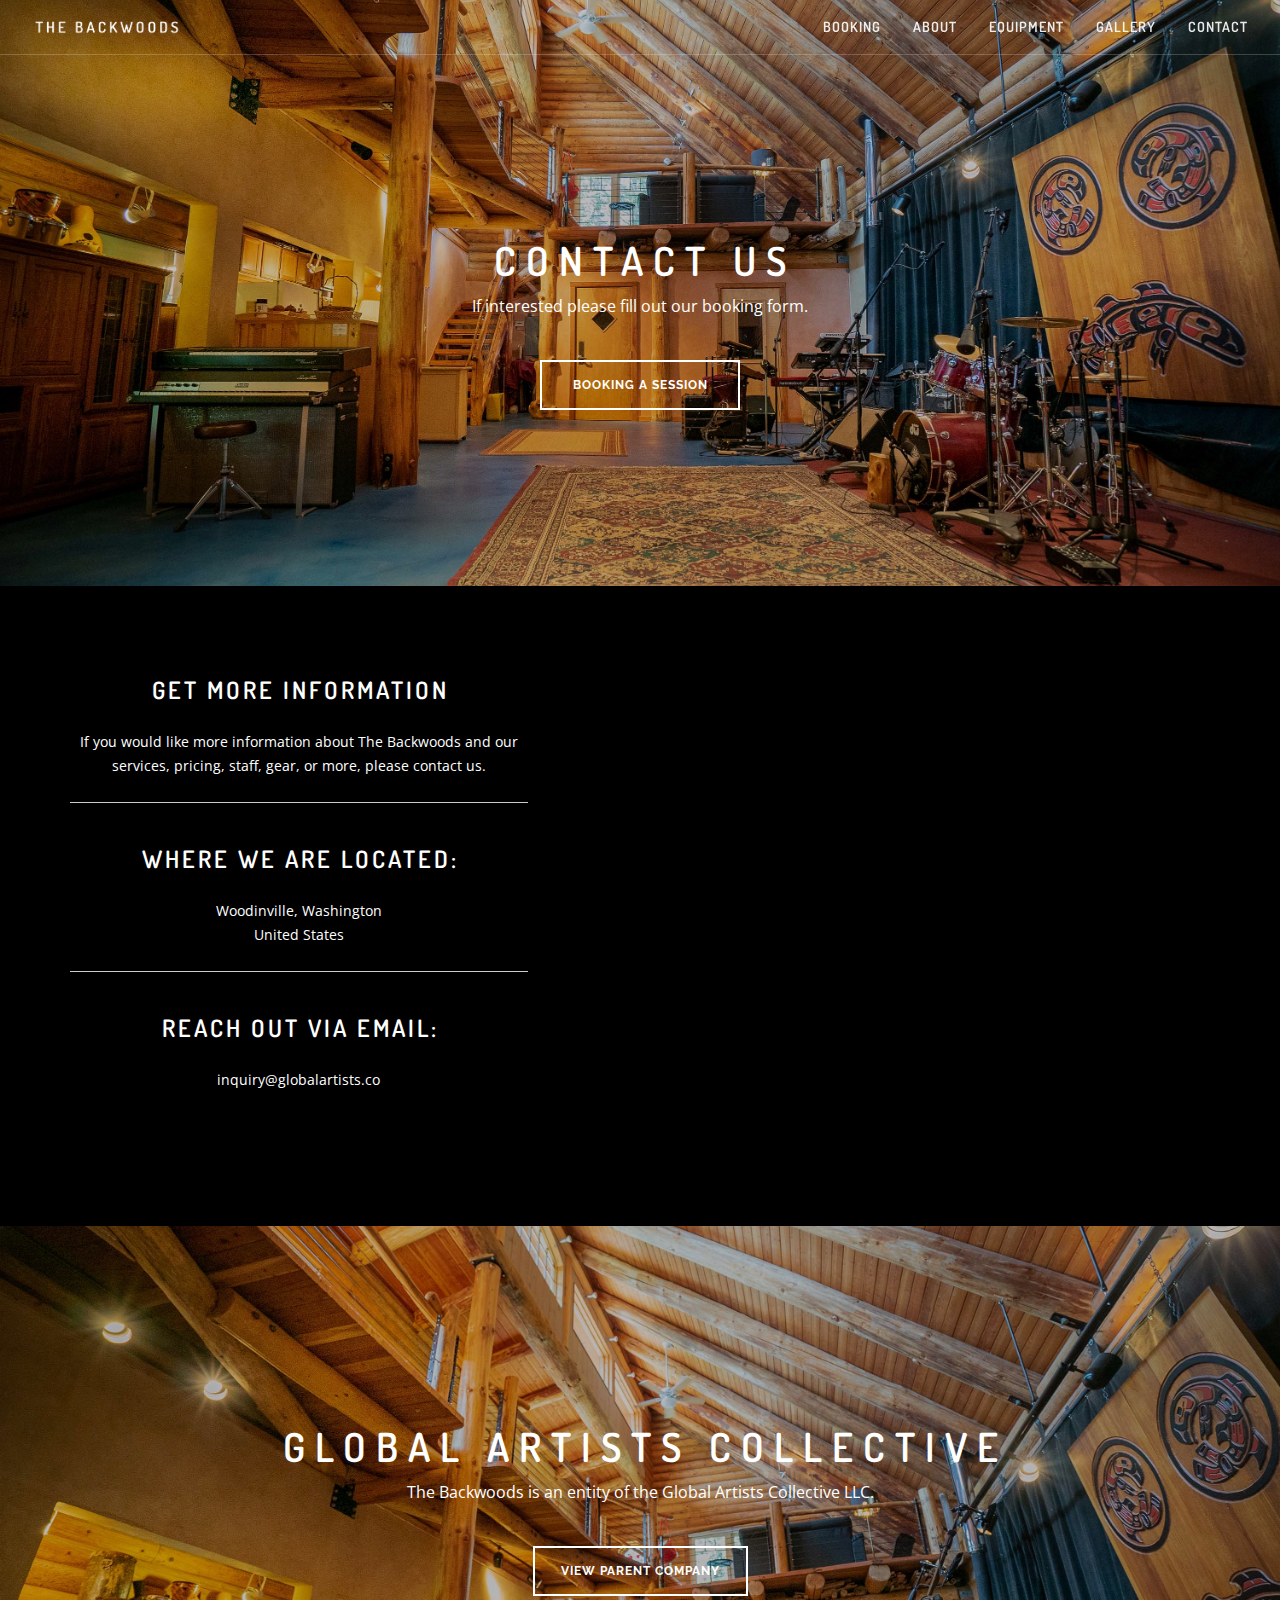
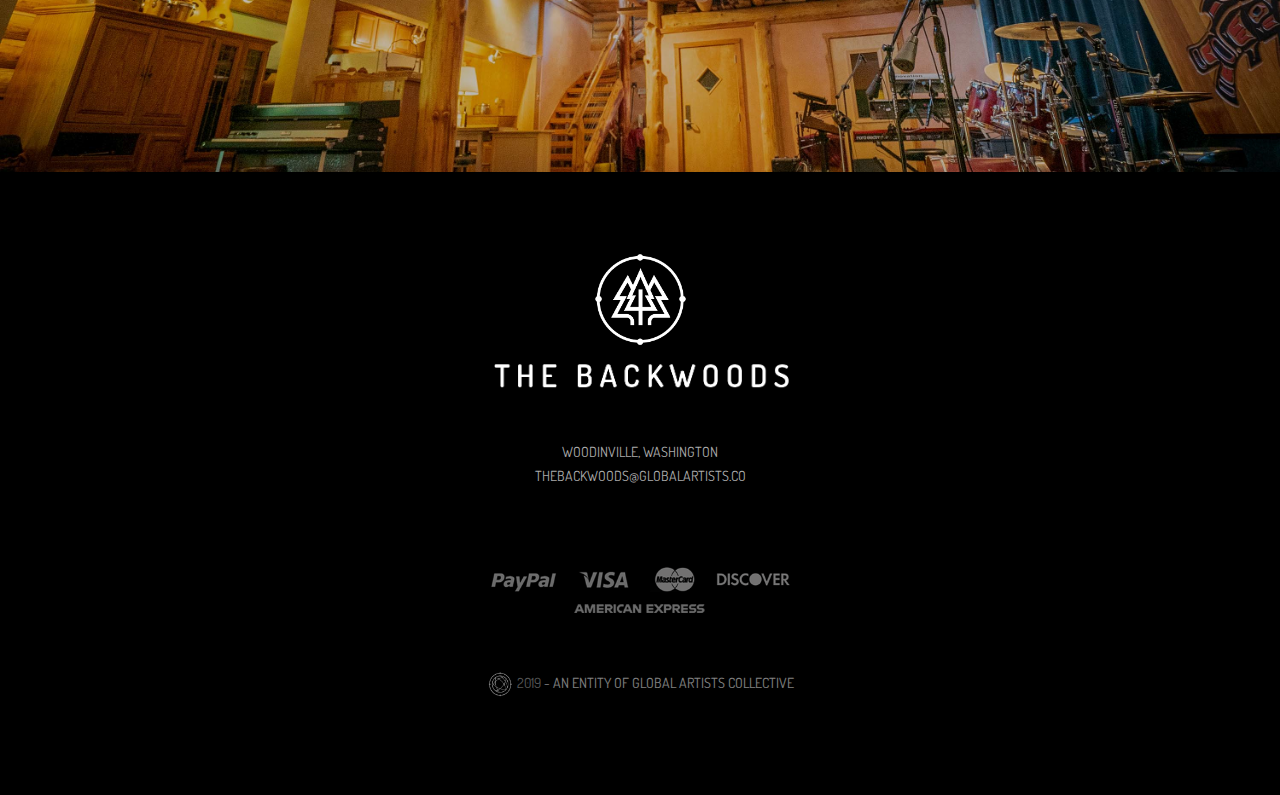
==== contact.html @ 1a6b92d7 "Add files via upload" ====
<!doctype html>
<html lang="en">
    <head>
        <meta charset="utf-8">
        <title>The Backwoods - Contact</title>
        <meta name="viewport" content="width=device-width, initial-scale=1.0">
        <link href="css/font-awesome.min.css" rel="stylesheet" type="text/css" media="all">
        <link href="css/themify-icons.css" rel="stylesheet" type="text/css" media="all" />
        <link href="css/bootstrap.css" rel="stylesheet" type="text/css" media="all" />
        <link href="css/flexslider.css" rel="stylesheet" type="text/css" media="all" />
        <link href="css/theme-nearblack.css" rel="stylesheet" type="text/css" media="all" />
        <link href="css/custom.css" rel="stylesheet" type="text/css" media="all" />
        <link href='https://fonts.googleapis.com/css?family=Lato:300,400%7CRaleway:100,400,300,500,600,700%7COpen+Sans:400,500,600' rel='stylesheet' type='text/css'>
        <link href="https://fonts.googleapis.com/css?family=Dosis:100,300,400,600,700" rel="stylesheet" type="text/css">
        <link href="css/font-dosis.css" rel="stylesheet" type="text/css">
        <link rel="apple-touch-icon" sizes="57x57" href="/apple-icon-57x57.png">
<link rel="apple-touch-icon" sizes="60x60" href="/apple-icon-60x60.png">
<link rel="apple-touch-icon" sizes="72x72" href="/apple-icon-72x72.png">
<link rel="apple-touch-icon" sizes="76x76" href="/apple-icon-76x76.png">
<link rel="apple-touch-icon" sizes="114x114" href="/apple-icon-114x114.png">
<link rel="apple-touch-icon" sizes="120x120" href="/apple-icon-120x120.png">
<link rel="apple-touch-icon" sizes="144x144" href="/apple-icon-144x144.png">
<link rel="apple-touch-icon" sizes="152x152" href="/apple-icon-152x152.png">
<link rel="apple-touch-icon" sizes="180x180" href="/apple-icon-180x180.png">
<link rel="icon" type="image/png" sizes="192x192"  href="/android-icon-192x192.png">
<link rel="icon" type="image/png" sizes="32x32" href="/favicon-32x32.png">
<link rel="icon" type="image/png" sizes="96x96" href="/favicon-96x96.png">
<link rel="icon" type="image/png" sizes="16x16" href="/favicon-16x16.png">
<link rel="manifest" href="/manifest.json">
<meta name="msapplication-TileColor" content="#ffffff">
<meta name="msapplication-TileImage" content="/ms-icon-144x144.png">
<meta name="theme-color" content="#ffffff">



    </head>

    <body>
				
		<div class="nav-container">
		    
		    
		
		    
		     <nav class="bg-dark absolute transparent">
		        <div class="nav-bar">
		            <div class="module left">
		                <a href="index.html">
		                    <img class="logo logo-light" alt="Foundry" src="img/gsslogo.png" height="40%" width="auto">
		                    <img class="logo logo-dark" alt="Foundry" src="img/gsslogo.png" height="40%" width="auto">
		                </a>
		            </div>
		            <div class="module widget-handle mobile-toggle right visible-sm visible-xs">
		                <i class="ti-menu"></i>
		            </div>
		            <div class="module-group right">
		                <div class="module left">
		                
		                    <ul class="menu">
		                        <li>
		                            <a href="index.html">Booking</a>
		                        </li>
		                        <li>
		                            <a href="who.html">About</a>
		                        </li>
		                        
		                        <li>
		                            <a href="equipment.html">Equipment</a>
		                        </li>

		                         <li>
		                            <a href="gallery.html">Gallery</a>
		                        </li>
		                        
		                        <li>
		                            <a href="contact.html">Contact</a>
		                        </li>
		                        
		                        
		                                    </ul>
		                                <p>

		                </div>
		                
		              
		            </div>
		            
		        </div>
		    </nav>
		    
 
		
		</div>
		
		<div class="main-container">


		
		
		 <section class="image-bg bg-dark overlay">
		        <div class="background-image-holder">
		            <img alt="Background Image" class="background-image" src="img/studio14h.jpg">
		        </div>
		        <div class="container">
		            <div class="row"><br><p>
		                <div class="col-sm-12 text-center">
		                <br><p><br><p>
		                    <h2 class="uppercase bold mt20 mb8 mt80">Contact Us</h3>
		                    <p class="lead mb40">If interested please fill out our booking form.</p>
		                     <a class="btn btn-lg" href="https://docs.google.com/forms/d/1J9uBUzYF1381Y1EdPDdxE_beRWwbwGjQF4oWG5HzUBA/viewform?edit_requested=true" target="blank">Booking A Session</a>
		                    <br><p><br><p class="pb80">
		                </div>
		            </div>
		            
		        </div>
		        
		    </section>


		   
		    


		 



		     <section class="image-square right">
		        <div class="col-md-6 p0 image">
		            <div class="map-holder background-image-holder">
		                <iframe src="https://www.google.com/maps/embed?pb=!1m18!1m12!1m3!1d42921.45725725086!2d-122.17839060111285!3d47.75058836585988!2m3!1f0!2f0!3f0!3m2!1i1024!2i768!4f13.1!3m3!1m2!1s0x54900bf708f86f55%3A0xbb1a33e17fa140ac!2sWoodinville%2C%20WA!5e0!3m2!1sen!2sus!4v1570813275961!5m2!1sen!2sus"></iframe>
		            </div>
		        </div>
		         <div class="container">
		            <div class="row mt40 mb40">
		                <div class="col-sm-6 col-md-5"><br><p>
		                    <h4 class="uppercase bold">Get More Information</h4>
		                    <p>
		                        If you would like more information about The Backwoods and our services, pricing, staff, gear, or more, please contact us.
		                    </p>
		                    <hr>
		                    <p class="mb40 mt40">
		                    <h4 class="uppercase bold">Where We Are Located:</h4><p class="mb0">
		                        Woodinville,
		                         Washington
		                        
		                         <p>
		                         United States
		                        
		                    </p>
		                    <hr>
		                    <p class="mb40">
		                    <h4 class="uppercase bold">Reach Out Via Email:</h4>
		                    <p class="mb0">
		                       inquiry@globalartists.co
		                        <br>

		                    </p>
		                </div>
		    </section>


		     <section class="image-bg bg-dark overlay">
		        <div class="background-image-holder">
		            <img alt="Background Image" class="background-image" src="img/studio14i.jpg">
		        </div>
		        <div class="container">
		            <div class="row"><br><p>
		                <div class="col-sm-12 text-center">
		                <br><p><br><p>
		                    <h2 class="uppercase bold mt20 mb8 mt40">Global Artists Collective</h3>
		                    <p class="lead mb40">The Backwoods is an entity of the Global Artists Collective LLC. </p>
		                     <a class="btn btn-lg" href="http://globalartists.co" target="blank">View Parent Company</a>
		                    <br><p><br><p class="pb80">
		                </div>
		            </div>
		            
		        </div>
		        
		    </section>


		    

		    



		   
		    
		  


			<footer class="footer-2 bg-primary">
				<div class="container">
					<div class="row">
						<div class="col-md-6 col-md-offset-3 col-sm-8 col-sm-offset-2 text-center mb40 mb-xs-24">
						<a href="#">
						 <img src="img/gsslogo2.png" width="20%" height="20%" class="mb0"><p>
							
								<img alt="Logo" class="image-sm mb16 mt0" src="img/gsslogo.png" height="55%" width="55%">
							</a>

							<ul style="font-family: Dosis" class="uppercase">
		         				
		                        <li>Woodinville, Washington</li>
		                        <li>TheBackwoods@GlobalArtists.co</li>
		                        
		                      
		                    </ul>
							
							
						</div>
					</div>
				
					<div class="row fade-half">
						<div class="col-sm-4 text-center-xs">
							<span></span>
						</div>
					
						<div class="col-sm-4 text-center">
						<img alt="Logo" class="image-sm mb16" src="img/payments.png" height="100%" width="100%">
						<p>
						
							<ul style="font-family: Dosis" class="uppercase">
		         				
		         				
		                         <li><img src="img/gsslogo3.png" width="8%" height="8%" class="mb0"> 2019 <a href="http://globalartists.co" target="blank"> - An Entity Of  Global Artists Collective</a></li>
		                      
		                    </ul>
						</div>
					
						<div class="col-sm-4 text-right hidden-xs">
							<span></span>
						</div>
					</div>
				</div>
			</footer>
		</div>
		
				
	<script src="js/jquery.min.js"></script>
        <script src="js/bootstrap.min.js"></script>
        <script src="js/flexslider.min.js"></script>
        <script src="js/masonry.min.js"></script>
        <script src="js/parallax.js"></script>
        <script src="js/scripts.js"></script>
    </body>
</html>
---- css/themify-icons.css ----
@font-face {
	font-family: 'themify';
	src:url('../fonts/themify.eot?');
	src:url('../fonts/themify.eot?#iefix-fvbane') format('embedded-opentype'),
		url('../fonts/themify.woff') format('woff'),
		url('../fonts/themify.ttf') format('truetype'),
		url('../fonts/themify.svg') format('svg');
	font-weight: normal;
	font-style: normal;
}

[class^="ti-"], [class*=" ti-"] {
	font-family: 'themify';
	speak: none;
	font-style: normal;
	font-weight: normal;
	font-variant: normal;
	text-transform: none;
	line-height: 1;

	/* Better Font Rendering =========== */
	-webkit-font-smoothing: antialiased;
	-moz-osx-font-smoothing: grayscale;
}

.ti-wand:before {
	content: "\e600";
}
.ti-volume:before {
	content: "\e601";
}
.ti-user:before {
	content: "\e602";
}
.ti-unlock:before {
	content: "\e603";
}
.ti-unlink:before {
	content: "\e604";
}
.ti-trash:before {
	content: "\e605";
}
.ti-thought:before {
	content: "\e606";
}
.ti-target:before {
	content: "\e607";
}
.ti-tag:before {
	content: "\e608";
}
.ti-tablet:before {
	content: "\e609";
}
.ti-star:before {
	content: "\e60a";
}
.ti-spray:before {
	content: "\e60b";
}
.ti-signal:before {
	content: "\e60c";
}
.ti-shopping-cart:before {
	content: "\e60d";
}
.ti-shopping-cart-full:before {
	content: "\e60e";
}
.ti-settings:before {
	content: "\e60f";
}
.ti-search:before {
	content: "\e610";
}
.ti-zoom-in:before {
	content: "\e611";
}
.ti-zoom-out:before {
	content: "\e612";
}
.ti-cut:before {
	content: "\e613";
}
.ti-ruler:before {
	content: "\e614";
}
.ti-ruler-pencil:before {
	content: "\e615";
}
.ti-ruler-alt:before {
	content: "\e616";
}
.ti-bookmark:before {
	content: "\e617";
}
.ti-bookmark-alt:before {
	content: "\e618";
}
.ti-reload:before {
	content: "\e619";
}
.ti-plus:before {
	content: "\e61a";
}
.ti-pin:before {
	content: "\e61b";
}
.ti-pencil:before {
	content: "\e61c";
}
.ti-pencil-alt:before {
	content: "\e61d";
}
.ti-paint-roller:before {
	content: "\e61e";
}
.ti-paint-bucket:before {
	content: "\e61f";
}
.ti-na:before {
	content: "\e620";
}
.ti-mobile:before {
	content: "\e621";
}
.ti-minus:before {
	content: "\e622";
}
.ti-medall:before {
	content: "\e623";
}
.ti-medall-alt:before {
	content: "\e624";
}
.ti-marker:before {
	content: "\e625";
}
.ti-marker-alt:before {
	content: "\e626";
}
.ti-arrow-up:before {
	content: "\e627";
}
.ti-arrow-right:before {
	content: "\e628";
}
.ti-arrow-left:before {
	content: "\e629";
}
.ti-arrow-down:before {
	content: "\e62a";
}
.ti-lock:before {
	content: "\e62b";
}
.ti-location-arrow:before {
	content: "\e62c";
}
.ti-link:before {
	content: "\e62d";
}
.ti-layout:before {
	content: "\e62e";
}
.ti-layers:before {
	content: "\e62f";
}
.ti-layers-alt:before {
	content: "\e630";
}
.ti-key:before {
	content: "\e631";
}
.ti-import:before {
	content: "\e632";
}
.ti-image:before {
	content: "\e633";
}
.ti-heart:before {
	content: "\e634";
}
.ti-heart-broken:before {
	content: "\e635";
}
.ti-hand-stop:before {
	content: "\e636";
}
.ti-hand-open:before {
	content: "\e637";
}
.ti-hand-drag:before {
	content: "\e638";
}
.ti-folder:before {
	content: "\e639";
}
.ti-flag:before {
	content: "\e63a";
}
.ti-flag-alt:before {
	content: "\e63b";
}
.ti-flag-alt-2:before {
	content: "\e63c";
}
.ti-eye:before {
	content: "\e63d";
}
.ti-export:before {
	content: "\e63e";
}
.ti-exchange-vertical:before {
	content: "\e63f";
}
.ti-desktop:before {
	content: "\e640";
}
.ti-cup:before {
	content: "\e641";
}
.ti-crown:before {
	content: "\e642";
}
.ti-comments:before {
	content: "\e643";
}
.ti-comment:before {
	content: "\e644";
}
.ti-comment-alt:before {
	content: "\e645";
}
.ti-close:before {
	content: "\e646";
}
.ti-clip:before {
	content: "\e647";
}
.ti-angle-up:before {
	content: "\e648";
}
.ti-angle-right:before {
	content: "\e649";
}
.ti-angle-left:before {
	content: "\e64a";
}
.ti-angle-down:before {
	content: "\e64b";
}
.ti-check:before {
	content: "\e64c";
}
.ti-check-box:before {
	content: "\e64d";
}
.ti-camera:before {
	content: "\e64e";
}
.ti-announcement:before {
	content: "\e64f";
}
.ti-brush:before {
	content: "\e650";
}
.ti-briefcase:before {
	content: "\e651";
}
.ti-bolt:before {
	content: "\e652";
}
.ti-bolt-alt:before {
	content: "\e653";
}
.ti-blackboard:before {
	content: "\e654";
}
.ti-bag:before {
	content: "\e655";
}
.ti-move:before {
	content: "\e656";
}
.ti-arrows-vertical:before {
	content: "\e657";
}
.ti-arrows-horizontal:before {
	content: "\e658";
}
.ti-fullscreen:before {
	content: "\e659";
}
.ti-arrow-top-right:before {
	content: "\e65a";
}
.ti-arrow-top-left:before {
	content: "\e65b";
}
.ti-arrow-circle-up:before {
	content: "\e65c";
}
.ti-arrow-circle-right:before {
	content: "\e65d";
}
.ti-arrow-circle-left:before {
	content: "\e65e";
}
.ti-arrow-circle-down:before {
	content: "\e65f";
}
.ti-angle-double-up:before {
	content: "\e660";
}
.ti-angle-double-right:before {
	content: "\e661";
}
.ti-angle-double-left:before {
	content: "\e662";
}
.ti-angle-double-down:before {
	content: "\e663";
}
.ti-zip:before {
	content: "\e664";
}
.ti-world:before {
	content: "\e665";
}
.ti-wheelchair:before {
	content: "\e666";
}
.ti-view-list:before {
	content: "\e667";
}
.ti-view-list-alt:before {
	content: "\e668";
}
.ti-view-grid:before {
	content: "\e669";
}
.ti-uppercase:before {
	content: "\e66a";
}
.ti-upload:before {
	content: "\e66b";
}
.ti-underline:before {
	content: "\e66c";
}
.ti-truck:before {
	content: "\e66d";
}
.ti-timer:before {
	content: "\e66e";
}
.ti-ticket:before {
	content: "\e66f";
}
.ti-thumb-up:before {
	content: "\e670";
}
.ti-thumb-down:before {
	content: "\e671";
}
.ti-text:before {
	content: "\e672";
}
.ti-stats-up:before {
	content: "\e673";
}
.ti-stats-down:before {
	content: "\e674";
}
.ti-split-v:before {
	content: "\e675";
}
.ti-split-h:before {
	content: "\e676";
}
.ti-smallcap:before {
	content: "\e677";
}
.ti-shine:before {
	content: "\e678";
}
.ti-shift-right:before {
	content: "\e679";
}
.ti-shift-left:before {
	content: "\e67a";
}
.ti-shield:before {
	content: "\e67b";
}
.ti-notepad:before {
	content: "\e67c";
}
.ti-server:before {
	content: "\e67d";
}
.ti-quote-right:before {
	content: "\e67e";
}
.ti-quote-left:before {
	content: "\e67f";
}
.ti-pulse:before {
	content: "\e680";
}
.ti-printer:before {
	content: "\e681";
}
.ti-power-off:before {
	content: "\e682";
}
.ti-plug:before {
	content: "\e683";
}
.ti-pie-chart:before {
	content: "\e684";
}
.ti-paragraph:before {
	content: "\e685";
}
.ti-panel:before {
	content: "\e686";
}
.ti-package:before {
	content: "\e687";
}
.ti-music:before {
	content: "\e688";
}
.ti-music-alt:before {
	content: "\e689";
}
.ti-mouse:before {
	content: "\e68a";
}
.ti-mouse-alt:before {
	content: "\e68b";
}
.ti-money:before {
	content: "\e68c";
}
.ti-microphone:before {
	content: "\e68d";
}
.ti-menu:before {
	content: "\e68e";
}
.ti-menu-alt:before {
	content: "\e68f";
}
.ti-map:before {
	content: "\e690";
}
.ti-map-alt:before {
	content: "\e691";
}
.ti-loop:before {
	content: "\e692";
}
.ti-location-pin:before {
	content: "\e693";
}
.ti-list:before {
	content: "\e694";
}
.ti-light-bulb:before {
	content: "\e695";
}
.ti-Italic:before {
	content: "\e696";
}
.ti-info:before {
	content: "\e697";
}
.ti-infinite:before {
	content: "\e698";
}
.ti-id-badge:before {
	content: "\e699";
}
.ti-hummer:before {
	content: "\e69a";
}
.ti-home:before {
	content: "\e69b";
}
.ti-help:before {
	content: "\e69c";
}
.ti-headphone:before {
	content: "\e69d";
}
.ti-harddrives:before {
	content: "\e69e";
}
.ti-harddrive:before {
	content: "\e69f";
}
.ti-gift:before {
	content: "\e6a0";
}
.ti-game:before {
	content: "\e6a1";
}
.ti-filter:before {
	content: "\e6a2";
}
.ti-files:before {
	content: "\e6a3";
}
.ti-file:before {
	content: "\e6a4";
}
.ti-eraser:before {
	content: "\e6a5";
}
.ti-envelope:before {
	content: "\e6a6";
}
.ti-download:before {
	content: "\e6a7";
}
.ti-direction:before {
	content: "\e6a8";
}
.ti-direction-alt:before {
	content: "\e6a9";
}
.ti-dashboard:before {
	content: "\e6aa";
}
.ti-control-stop:before {
	content: "\e6ab";
}
.ti-control-shuffle:before {
	content: "\e6ac";
}
.ti-control-play:before {
	content: "\e6ad";
}
.ti-control-pause:before {
	content: "\e6ae";
}
.ti-control-forward:before {
	content: "\e6af";
}
.ti-control-backward:before {
	content: "\e6b0";
}
.ti-cloud:before {
	content: "\e6b1";
}
.ti-cloud-up:before {
	content: "\e6b2";
}
.ti-cloud-down:before {
	content: "\e6b3";
}
.ti-clipboard:before {
	content: "\e6b4";
}
.ti-car:before {
	content: "\e6b5";
}
.ti-calendar:before {
	content: "\e6b6";
}
.ti-book:before {
	content: "\e6b7";
}
.ti-bell:before {
	content: "\e6b8";
}
.ti-basketball:before {
	content: "\e6b9";
}
.ti-bar-chart:before {
	content: "\e6ba";
}
.ti-bar-chart-alt:before {
	content: "\e6bb";
}
.ti-back-right:before {
	content: "\e6bc";
}
.ti-back-left:before {
	content: "\e6bd";
}
.ti-arrows-corner:before {
	content: "\e6be";
}
.ti-archive:before {
	content: "\e6bf";
}
.ti-anchor:before {
	content: "\e6c0";
}
.ti-align-right:before {
	content: "\e6c1";
}
.ti-align-left:before {
	content: "\e6c2";
}
.ti-align-justify:before {
	content: "\e6c3";
}
.ti-align-center:before {
	content: "\e6c4";
}
.ti-alert:before {
	content: "\e6c5";
}
.ti-alarm-clock:before {
	content: "\e6c6";
}
.ti-agenda:before {
	content: "\e6c7";
}
.ti-write:before {
	content: "\e6c8";
}
.ti-window:before {
	content: "\e6c9";
}
.ti-widgetized:before {
	content: "\e6ca";
}
.ti-widget:before {
	content: "\e6cb";
}
.ti-widget-alt:before {
	content: "\e6cc";
}
.ti-wallet:before {
	content: "\e6cd";
}
.ti-video-clapper:before {
	content: "\e6ce";
}
.ti-video-camera:before {
	content: "\e6cf";
}
.ti-vector:before {
	content: "\e6d0";
}
.ti-themify-logo:before {
	content: "\e6d1";
}
.ti-themify-favicon:before {
	content: "\e6d2";
}
.ti-themify-favicon-alt:before {
	content: "\e6d3";
}
.ti-support:before {
	content: "\e6d4";
}
.ti-stamp:before {
	content: "\e6d5";
}
.ti-split-v-alt:before {
	content: "\e6d6";
}
.ti-slice:before {
	content: "\e6d7";
}
.ti-shortcode:before {
	content: "\e6d8";
}
.ti-shift-right-alt:before {
	content: "\e6d9";
}
.ti-shift-left-alt:before {
	content: "\e6da";
}
.ti-ruler-alt-2:before {
	content: "\e6db";
}
.ti-receipt:before {
	content: "\e6dc";
}
.ti-pin2:before {
	content: "\e6dd";
}
.ti-pin-alt:before {
	content: "\e6de";
}
.ti-pencil-alt2:before {
	content: "\e6df";
}
.ti-palette:before {
	content: "\e6e0";
}
.ti-more:before {
	content: "\e6e1";
}
.ti-more-alt:before {
	content: "\e6e2";
}
.ti-microphone-alt:before {
	content: "\e6e3";
}
.ti-magnet:before {
	content: "\e6e4";
}
.ti-line-double:before {
	content: "\e6e5";
}
.ti-line-dotted:before {
	content: "\e6e6";
}
.ti-line-dashed:before {
	content: "\e6e7";
}
.ti-layout-width-full:before {
	content: "\e6e8";
}
.ti-layout-width-default:before {
	content: "\e6e9";
}
.ti-layout-width-default-alt:before {
	content: "\e6ea";
}
.ti-layout-tab:before {
	content: "\e6eb";
}
.ti-layout-tab-window:before {
	content: "\e6ec";
}
.ti-layout-tab-v:before {
	content: "\e6ed";
}
.ti-layout-tab-min:before {
	content: "\e6ee";
}
.ti-layout-slider:before {
	content: "\e6ef";
}
.ti-layout-slider-alt:before {
	content: "\e6f0";
}
.ti-layout-sidebar-right:before {
	content: "\e6f1";
}
.ti-layout-sidebar-none:before {
	content: "\e6f2";
}
.ti-layout-sidebar-left:before {
	content: "\e6f3";
}
.ti-layout-placeholder:before {
	content: "\e6f4";
}
.ti-layout-menu:before {
	content: "\e6f5";
}
.ti-layout-menu-v:before {
	content: "\e6f6";
}
.ti-layout-menu-separated:before {
	content: "\e6f7";
}
.ti-layout-menu-full:before {
	content: "\e6f8";
}
.ti-layout-media-right-alt:before {
	content: "\e6f9";
}
.ti-layout-media-right:before {
	content: "\e6fa";
}
.ti-layout-media-overlay:before {
	content: "\e6fb";
}
.ti-layout-media-overlay-alt:before {
	content: "\e6fc";
}
.ti-layout-media-overlay-alt-2:before {
	content: "\e6fd";
}
.ti-layout-media-left-alt:before {
	content: "\e6fe";
}
.ti-layout-media-left:before {
	content: "\e6ff";
}
.ti-layout-media-center-alt:before {
	content: "\e700";
}
.ti-layout-media-center:before {
	content: "\e701";
}
.ti-layout-list-thumb:before {
	content: "\e702";
}
.ti-layout-list-thumb-alt:before {
	content: "\e703";
}
.ti-layout-list-post:before {
	content: "\e704";
}
.ti-layout-list-large-image:before {
	content: "\e705";
}
.ti-layout-line-solid:before {
	content: "\e706";
}
.ti-layout-grid4:before {
	content: "\e707";
}
.ti-layout-grid3:before {
	content: "\e708";
}
.ti-layout-grid2:before {
	content: "\e709";
}
.ti-layout-grid2-thumb:before {
	content: "\e70a";
}
.ti-layout-cta-right:before {
	content: "\e70b";
}
.ti-layout-cta-left:before {
	content: "\e70c";
}
.ti-layout-cta-center:before {
	content: "\e70d";
}
.ti-layout-cta-btn-right:before {
	content: "\e70e";
}
.ti-layout-cta-btn-left:before {
	content: "\e70f";
}
.ti-layout-column4:before {
	content: "\e710";
}
.ti-layout-column3:before {
	content: "\e711";
}
.ti-layout-column2:before {
	content: "\e712";
}
.ti-layout-accordion-separated:before {
	content: "\e713";
}
.ti-layout-accordion-merged:before {
	content: "\e714";
}
.ti-layout-accordion-list:before {
	content: "\e715";
}
.ti-ink-pen:before {
	content: "\e716";
}
.ti-info-alt:before {
	content: "\e717";
}
.ti-help-alt:before {
	content: "\e718";
}
.ti-headphone-alt:before {
	content: "\e719";
}
.ti-hand-point-up:before {
	content: "\e71a";
}
.ti-hand-point-right:before {
	content: "\e71b";
}
.ti-hand-point-left:before {
	content: "\e71c";
}
.ti-hand-point-down:before {
	content: "\e71d";
}
.ti-gallery:before {
	content: "\e71e";
}
.ti-face-smile:before {
	content: "\e71f";
}
.ti-face-sad:before {
	content: "\e720";
}
.ti-credit-card:before {
	content: "\e721";
}
.ti-control-skip-forward:before {
	content: "\e722";
}
.ti-control-skip-backward:before {
	content: "\e723";
}
.ti-control-record:before {
	content: "\e724";
}
.ti-control-eject:before {
	content: "\e725";
}
.ti-comments-smiley:before {
	content: "\e726";
}
.ti-brush-alt:before {
	content: "\e727";
}
.ti-youtube:before {
	content: "\e728";
}
.ti-vimeo:before {
	content: "\e729";
}
.ti-twitter:before {
	content: "\e72a";
}
.ti-time:before {
	content: "\e72b";
}
.ti-tumblr:before {
	content: "\e72c";
}
.ti-skype:before {
	content: "\e72d";
}
.ti-share:before {
	content: "\e72e";
}
.ti-share-alt:before {
	content: "\e72f";
}
.ti-rocket:before {
	content: "\e730";
}
.ti-pinterest:before {
	content: "\e731";
}
.ti-new-window:before {
	content: "\e732";
}
.ti-microsoft:before {
	content: "\e733";
}
.ti-list-ol:before {
	content: "\e734";
}
.ti-linkedin:before {
	content: "\e735";
}
.ti-layout-sidebar-2:before {
	content: "\e736";
}
.ti-layout-grid4-alt:before {
	content: "\e737";
}
.ti-layout-grid3-alt:before {
	content: "\e738";
}
.ti-layout-grid2-alt:before {
	content: "\e739";
}
.ti-layout-column4-alt:before {
	content: "\e73a";
}
.ti-layout-column3-alt:before {
	content: "\e73b";
}
.ti-layout-column2-alt:before {
	content: "\e73c";
}
.ti-instagram:before {
	content: "\e73d";
}
.ti-google:before {
	content: "\e73e";
}
.ti-github:before {
	content: "\e73f";
}
.ti-flickr:before {
	content: "\e740";
}
.ti-facebook:before {
	content: "\e741";
}
.ti-dropbox:before {
	content: "\e742";
}
.ti-dribbble:before {
	content: "\e743";
}
.ti-apple:before {
	content: "\e744";
}
.ti-android:before {
	content: "\e745";
}
.ti-save:before {
	content: "\e746";
}
.ti-save-alt:before {
	content: "\e747";
}
.ti-yahoo:before {
	content: "\e748";
}
.ti-wordpress:before {
	content: "\e749";
}
.ti-vimeo-alt:before {
	content: "\e74a";
}
.ti-twitter-alt:before {
	content: "\e74b";
}
.ti-tumblr-alt:before {
	content: "\e74c";
}
.ti-trello:before {
	content: "\e74d";
}
.ti-stack-overflow:before {
	content: "\e74e";
}
.ti-soundcloud:before {
	content: "\e74f";
}
.ti-sharethis:before {
	content: "\e750";
}
.ti-sharethis-alt:before {
	content: "\e751";
}
.ti-reddit:before {
	content: "\e752";
}
.ti-pinterest-alt:before {
	content: "\e753";
}
.ti-microsoft-alt:before {
	content: "\e754";
}
.ti-linux:before {
	content: "\e755";
}
.ti-jsfiddle:before {
	content: "\e756";
}
.ti-joomla:before {
	content: "\e757";
}
.ti-html5:before {
	content: "\e758";
}
.ti-flickr-alt:before {
	content: "\e759";
}
.ti-email:before {
	content: "\e75a";
}
.ti-drupal:before {
	content: "\e75b";
}
.ti-dropbox-alt:before {
	content: "\e75c";
}
.ti-css3:before {
	content: "\e75d";
}
.ti-rss:before {
	content: "\e75e";
}
.ti-rss-alt:before {
	content: "\e75f";
}
---- css/custom.css ----
/****** PLACE YOUR CUSTOM STYLES HERE ******/
---- css/font-dosis.css ----
h1,h2,h3,h4,h5,h6{ font-family: 'Dosis','Raleway',"Helvetica Neue", Helvetica, Arial, sans-serif; }

@import url('https://fonts.googleapis.com/css2?family=Dosis:wght@400;500;600;700;800&display=swap');
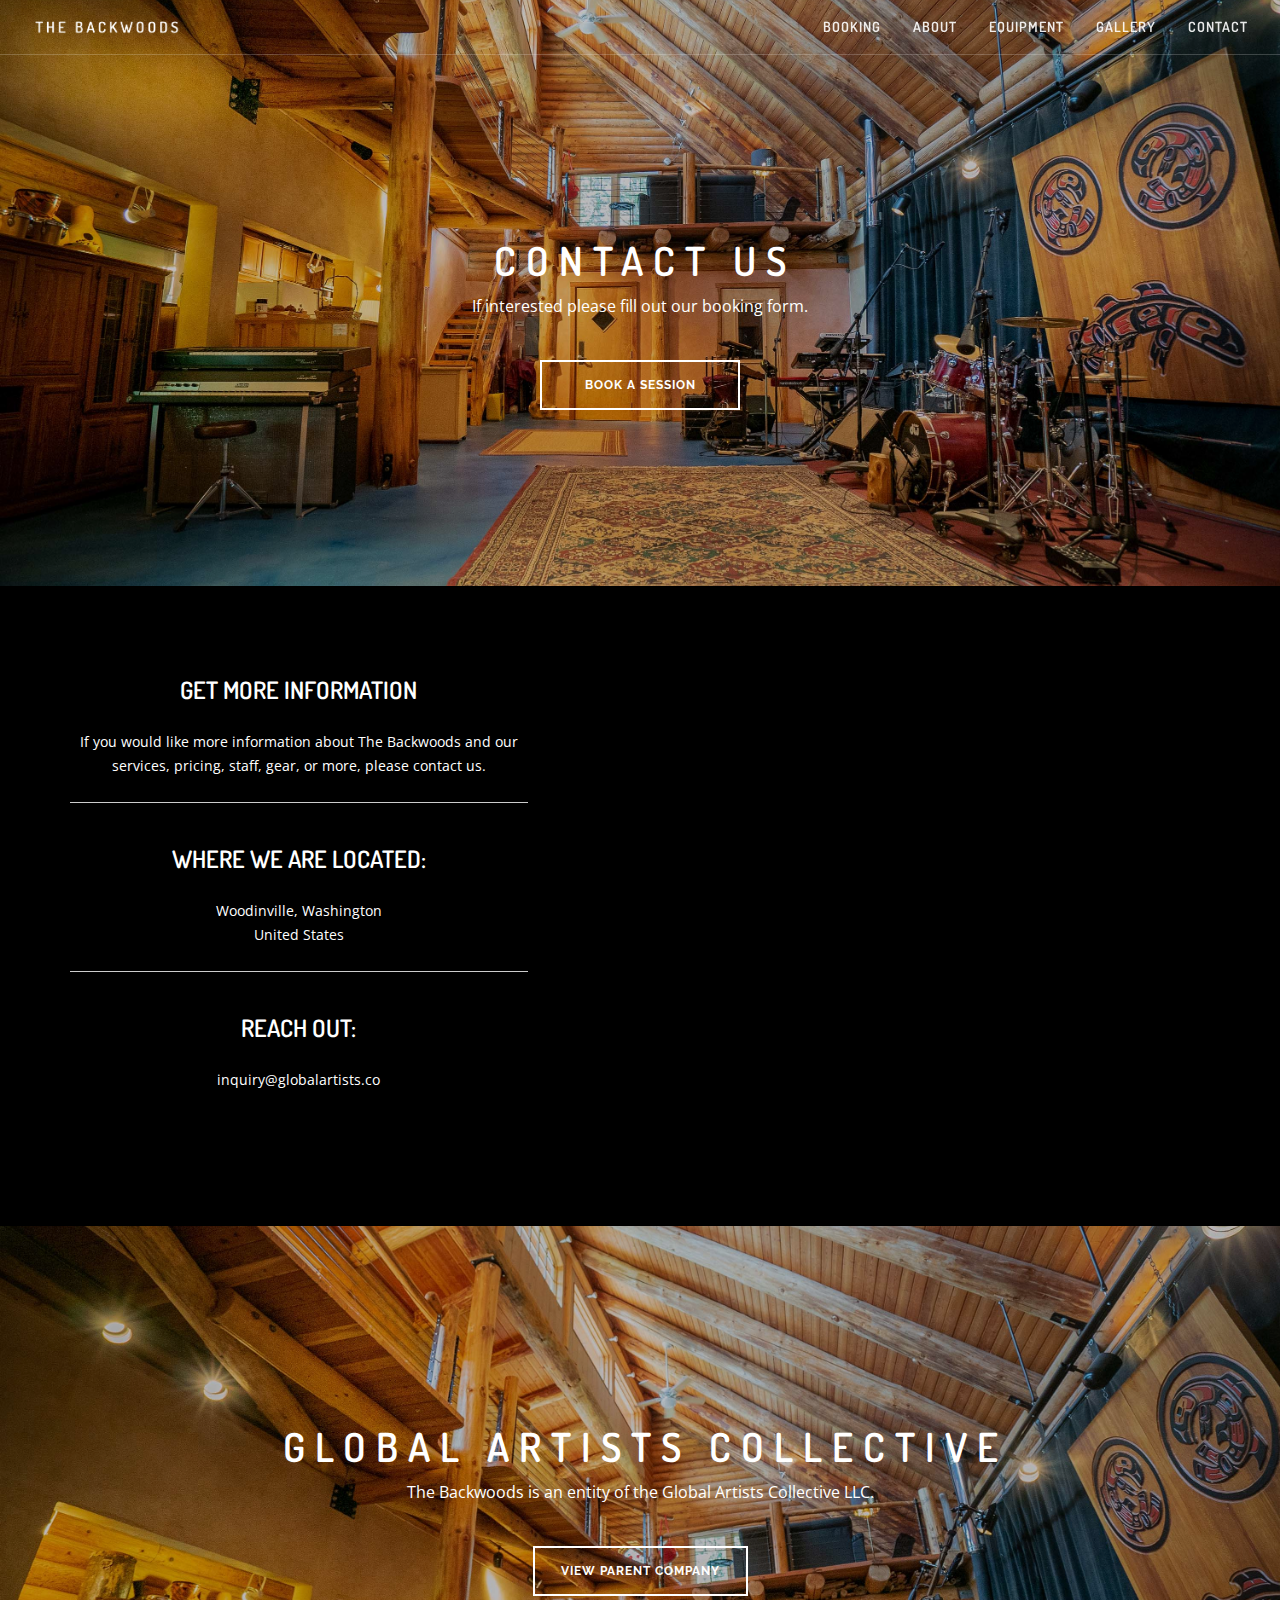
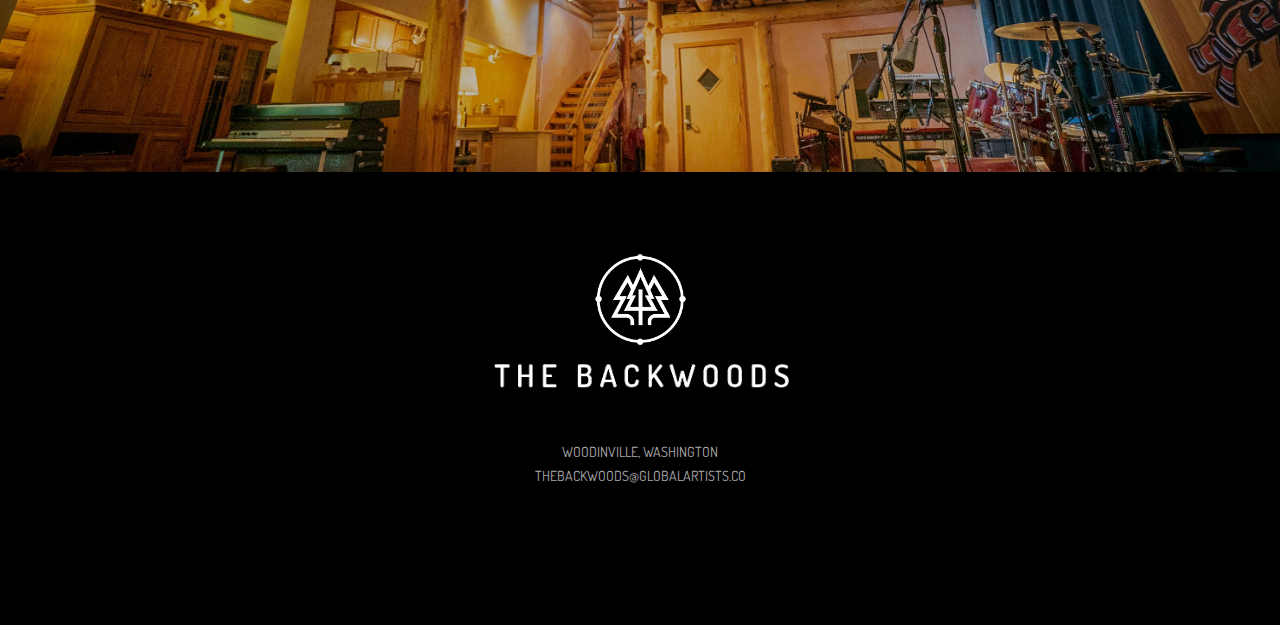
==== commit b9a1cfea: "Add files via upload" ====
--- a/contact.html
+++ b/contact.html
@@ -108,7 +108,7 @@
 		                <br><p><br><p>
 		                    <h2 class="uppercase bold mt20 mb8 mt80">Contact Us</h3>
 		                    <p class="lead mb40">If interested please fill out our booking form.</p>
-		                     <a class="btn btn-lg" href="https://docs.google.com/forms/d/1J9uBUzYF1381Y1EdPDdxE_beRWwbwGjQF4oWG5HzUBA/viewform?edit_requested=true" target="blank">Booking A Session</a>
+		                     <a class="btn btn-lg" href="index.html">Book A Session</a>
 		                    <br><p><br><p class="pb80">
 		                </div>
 		            </div>
@@ -151,7 +151,7 @@
 		                    </p>
 		                    <hr>
 		                    <p class="mb40">
-		                    <h4 class="uppercase bold">Reach Out Via Email:</h4>
+		                    <h4 class="uppercase bold">Reach Out:</h4>
 		                    <p class="mb0">
 		                       inquiry@globalartists.co
 		                        <br>
@@ -214,22 +214,7 @@
 						</div>
 					</div>
 				
-					<div class="row fade-half">
-						<div class="col-sm-4 text-center-xs">
-							<span></span>
-						</div>
 					
-						<div class="col-sm-4 text-center">
-						<img alt="Logo" class="image-sm mb16" src="img/payments.png" height="100%" width="100%">
-						<p>
-						
-							<ul style="font-family: Dosis" class="uppercase">
-		         				
-		         				
-		                         <li><img src="img/gsslogo3.png" width="8%" height="8%" class="mb0"> 2019 <a href="http://globalartists.co" target="blank"> - An Entity Of  Global Artists Collective</a></li>
-		                      
-		                    </ul>
-						</div>
 					
 						<div class="col-sm-4 text-right hidden-xs">
 							<span></span>
--- a/css/font-dosis.css
+++ b/css/font-dosis.css
@@ -1,3 +1 @@
 h1,h2,h3,h4,h5,h6{ font-family: 'Dosis','Raleway',"Helvetica Neue", Helvetica, Arial, sans-serif; }
-
-@import url('https://fonts.googleapis.com/css2?family=Dosis:wght@400;500;600;700;800&display=swap');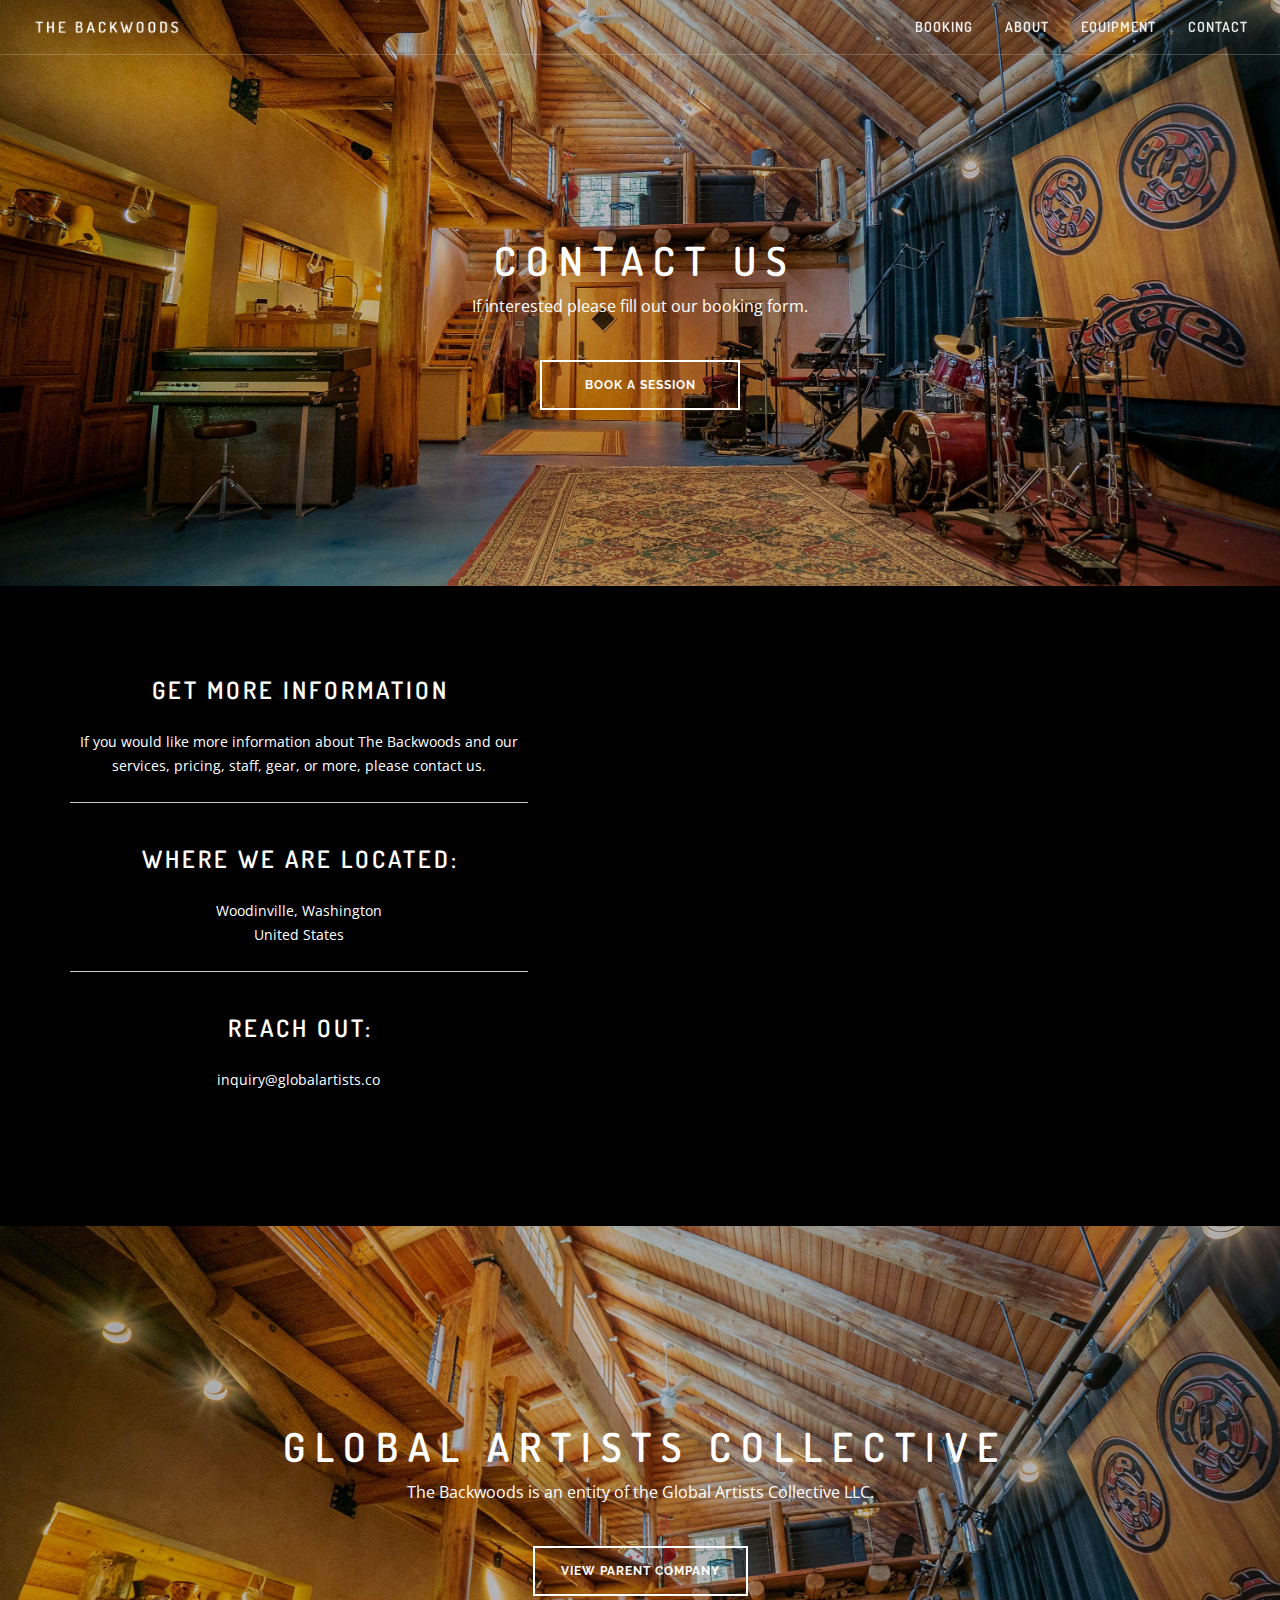
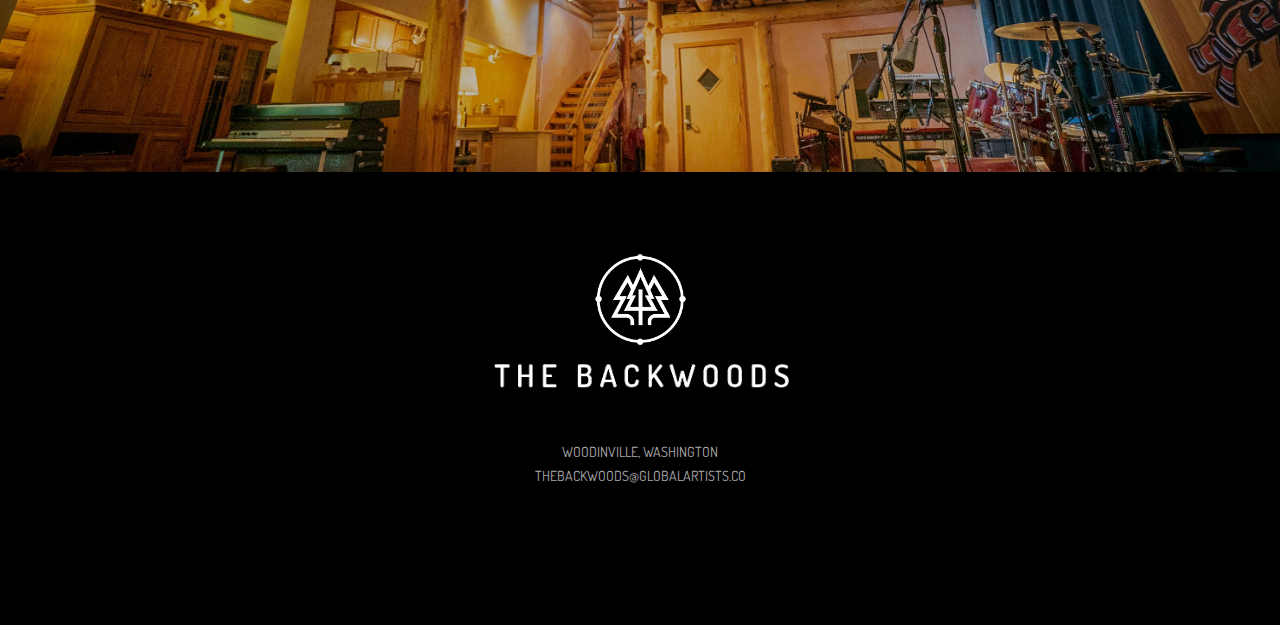
==== commit 6a7416c2: "Add files via upload" ====
--- a/contact.html
+++ b/contact.html
@@ -69,9 +69,6 @@
 		                            <a href="equipment.html">Equipment</a>
 		                        </li>
 
-		                         <li>
-		                            <a href="gallery.html">Gallery</a>
-		                        </li>
 		                        
 		                        <li>
 		                            <a href="contact.html">Contact</a>
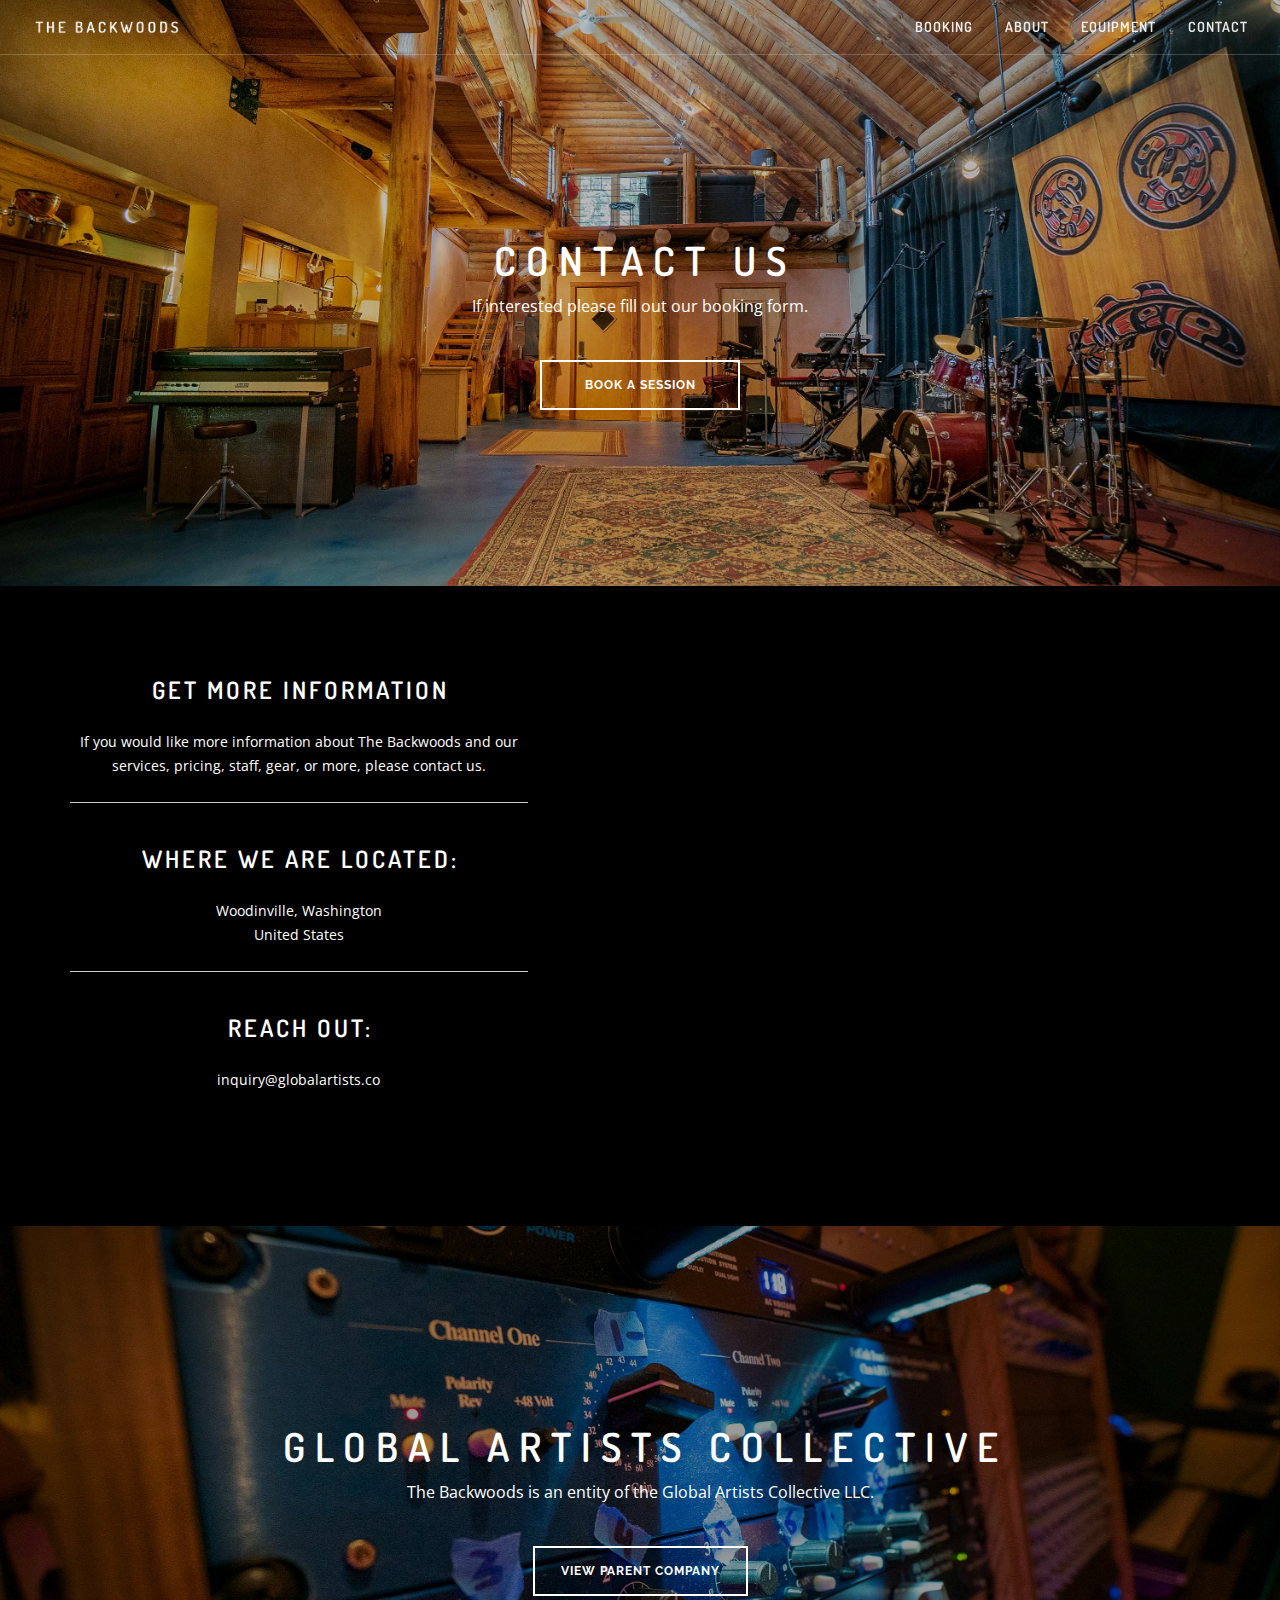
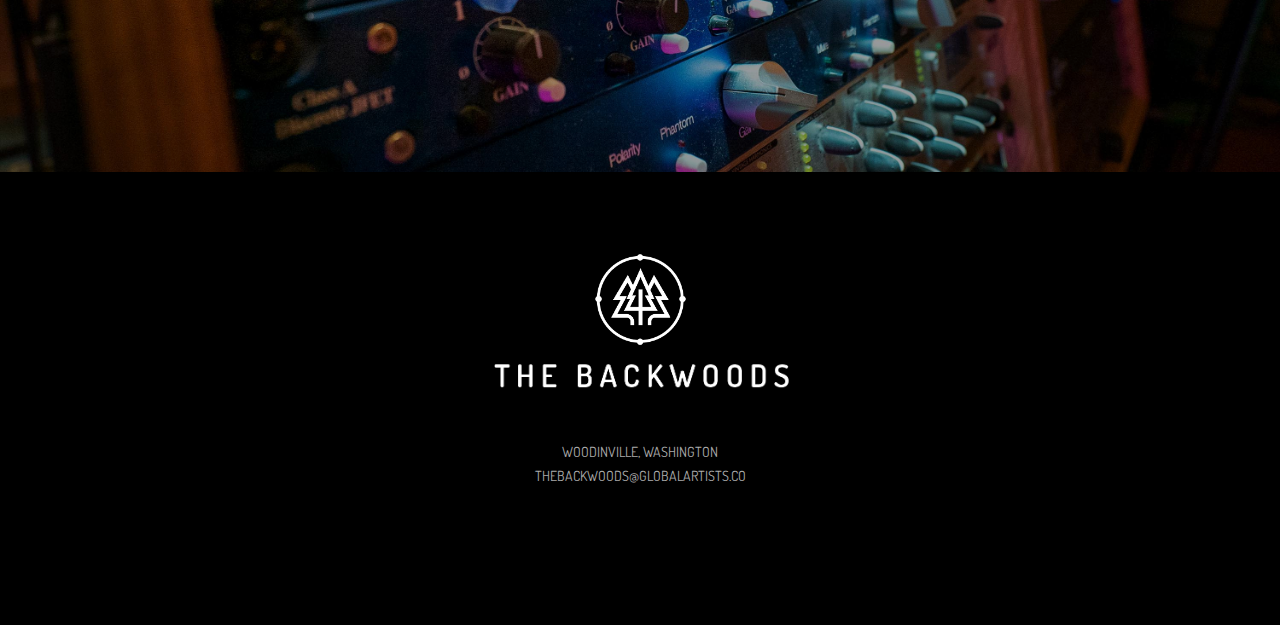
==== commit 710238bd: "Add files via upload" ====
--- a/contact.html
+++ b/contact.html
@@ -14,6 +14,9 @@
         <link href='https://fonts.googleapis.com/css?family=Lato:300,400%7CRaleway:100,400,300,500,600,700%7COpen+Sans:400,500,600' rel='stylesheet' type='text/css'>
         <link href="https://fonts.googleapis.com/css?family=Dosis:100,300,400,600,700" rel="stylesheet" type="text/css">
         <link href="css/font-dosis.css" rel="stylesheet" type="text/css">
+
+        <link rel="shortcut icon" type="image/x-icon" href="favicon.ico">
+        
         <link rel="apple-touch-icon" sizes="57x57" href="/apple-icon-57x57.png">
 <link rel="apple-touch-icon" sizes="60x60" href="/apple-icon-60x60.png">
 <link rel="apple-touch-icon" sizes="72x72" href="/apple-icon-72x72.png">
@@ -160,7 +163,7 @@
 
 		     <section class="image-bg bg-dark overlay">
 		        <div class="background-image-holder">
-		            <img alt="Background Image" class="background-image" src="img/studio14i.jpg">
+		            <img alt="Background Image" class="background-image" src="img/cover44.jpg">
 		        </div>
 		        <div class="container">
 		            <div class="row"><br><p>
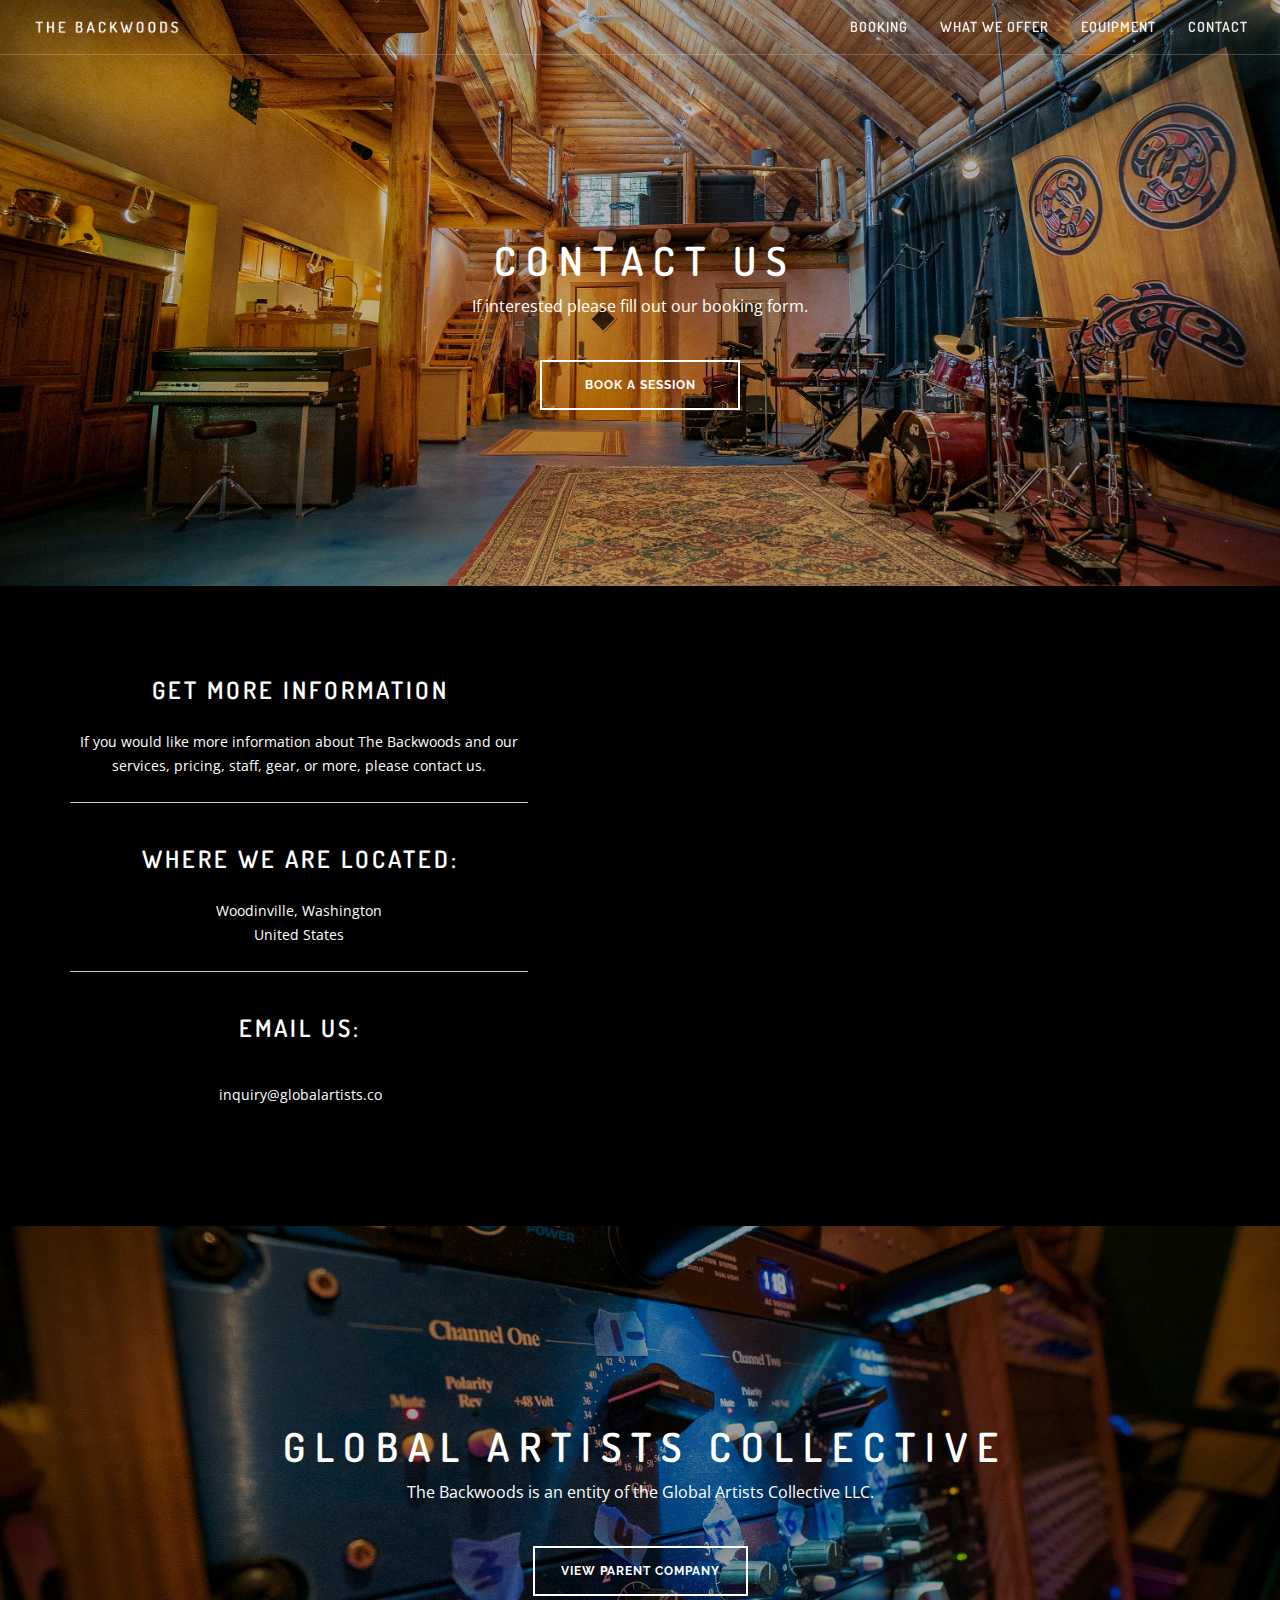
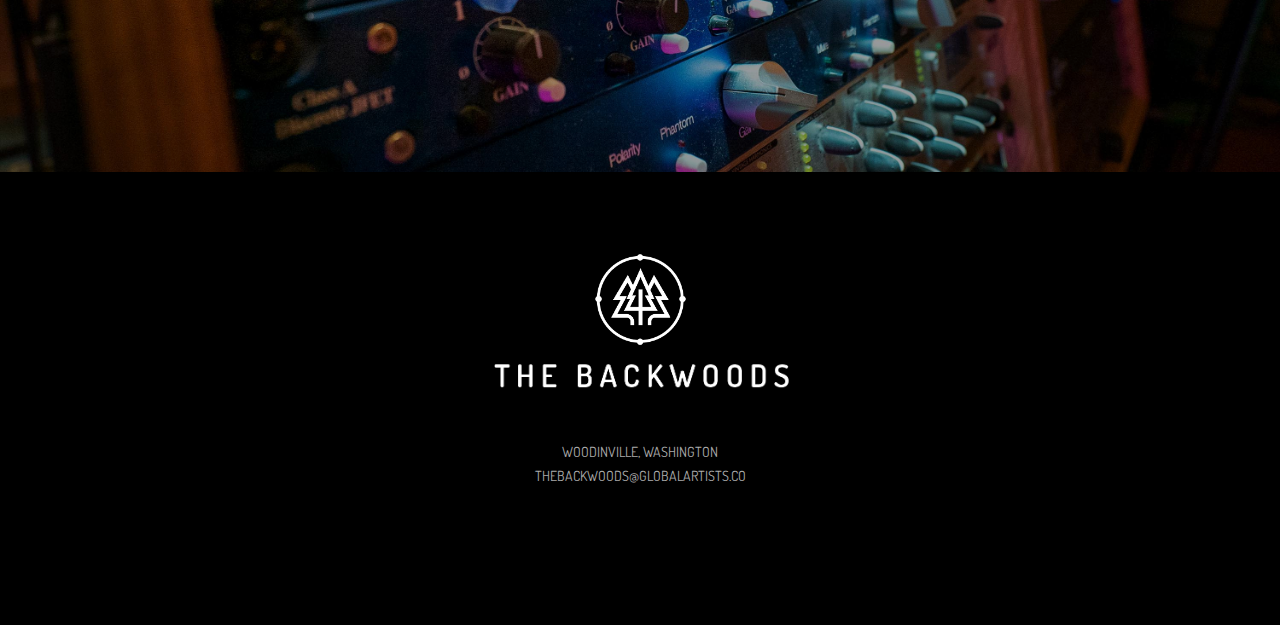
==== commit 4670edd3: "Add files via upload" ====
--- a/contact.html
+++ b/contact.html
@@ -16,7 +16,7 @@
         <link href="css/font-dosis.css" rel="stylesheet" type="text/css">
 
         <link rel="shortcut icon" type="image/x-icon" href="favicon.ico">
-        
+
         <link rel="apple-touch-icon" sizes="57x57" href="/apple-icon-57x57.png">
 <link rel="apple-touch-icon" sizes="60x60" href="/apple-icon-60x60.png">
 <link rel="apple-touch-icon" sizes="72x72" href="/apple-icon-72x72.png">
@@ -65,7 +65,7 @@
 		                            <a href="index.html">Booking</a>
 		                        </li>
 		                        <li>
-		                            <a href="who.html">About</a>
+		                            <a href="who.html">What We Offer</a>
 		                        </li>
 		                        
 		                        <li>
@@ -151,9 +151,9 @@
 		                    </p>
 		                    <hr>
 		                    <p class="mb40">
-		                    <h4 class="uppercase bold">Reach Out:</h4>
+		                    <h4 class="uppercase bold">Email Us:</h4>
 		                    <p class="mb0">
-		                       inquiry@globalartists.co
+		                    <i class="icon mb32"></i>   inquiry@globalartists.co
 		                        <br>
 
 		                    </p>
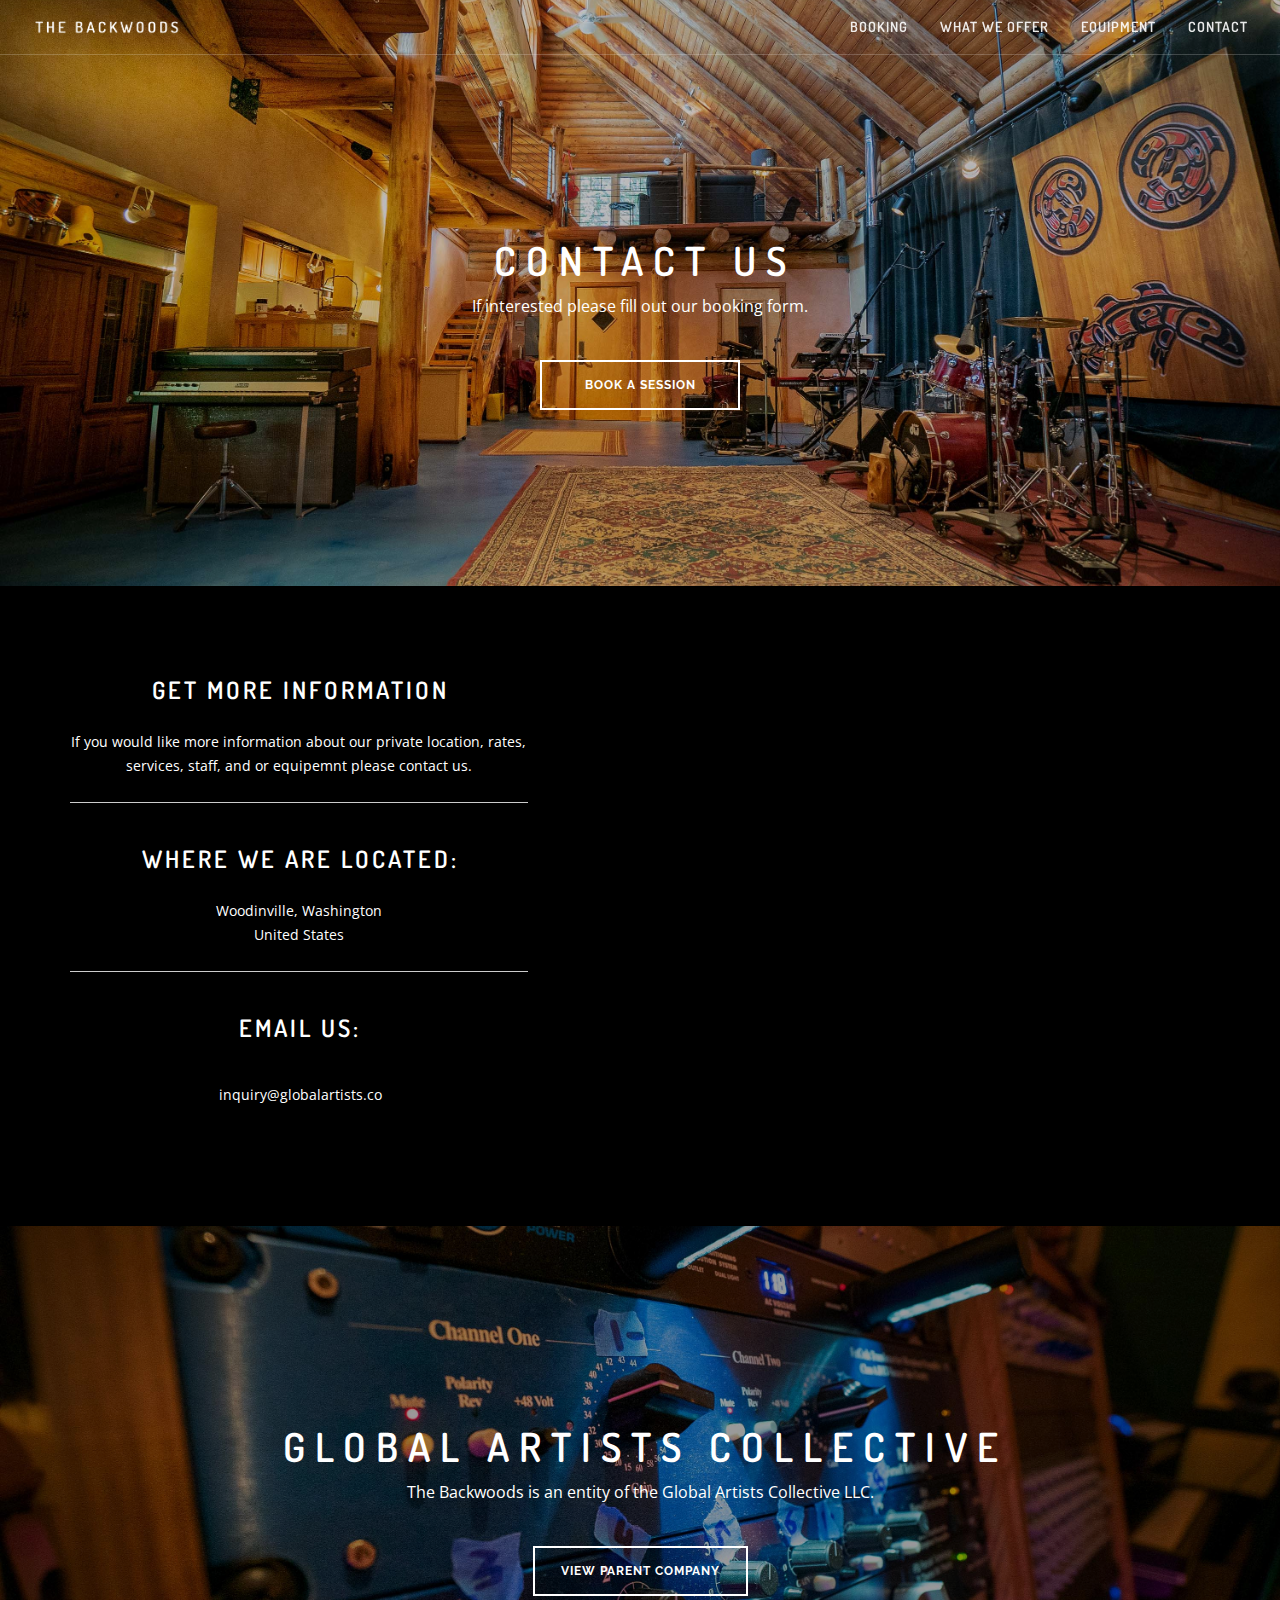
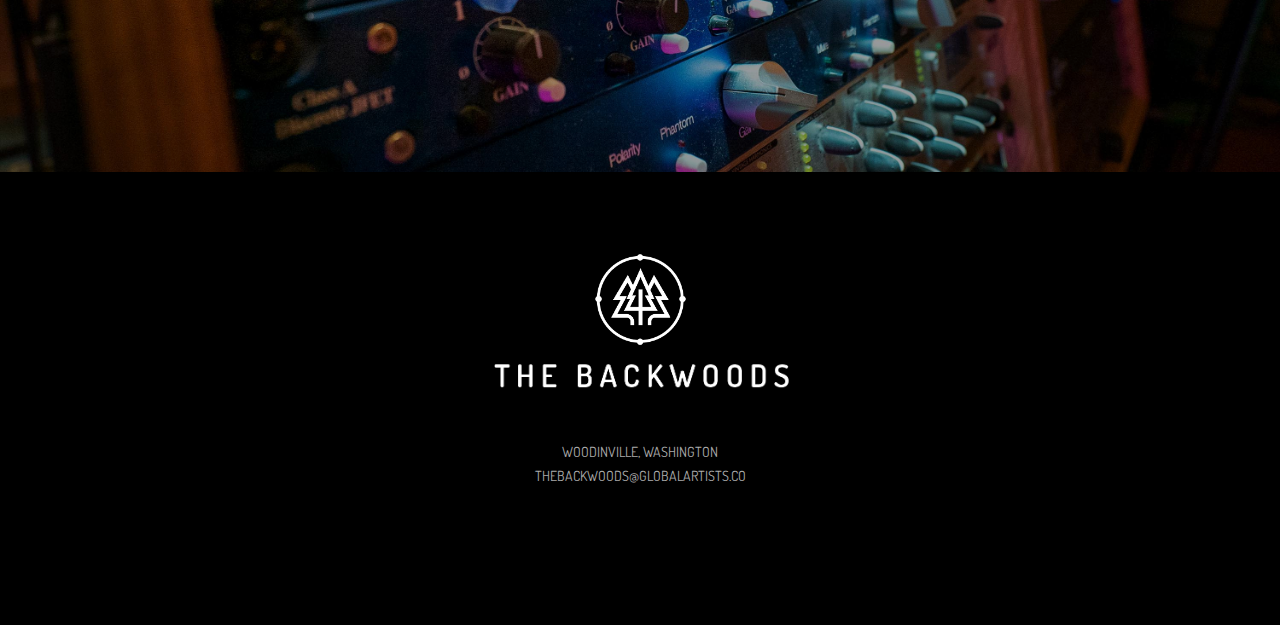
==== commit 91a76be2: "Add files via upload" ====
--- a/contact.html
+++ b/contact.html
@@ -108,7 +108,7 @@
 		                <br><p><br><p>
 		                    <h2 class="uppercase bold mt20 mb8 mt80">Contact Us</h3>
 		                    <p class="lead mb40">If interested please fill out our booking form.</p>
-		                     <a class="btn btn-lg" href="index.html">Book A Session</a>
+		                     <a class="btn btn-lg" href="https://globalartistsco.typeform.com/to/XvgBiW">Book A Session</a>
 		                    <br><p><br><p class="pb80">
 		                </div>
 		            </div>
@@ -137,7 +137,7 @@
 		                <div class="col-sm-6 col-md-5"><br><p>
 		                    <h4 class="uppercase bold">Get More Information</h4>
 		                    <p>
-		                        If you would like more information about The Backwoods and our services, pricing, staff, gear, or more, please contact us.
+		                        If you would like more information about our private location, rates, services, staff, and or equipemnt please contact us.
 		                    </p>
 		                    <hr>
 		                    <p class="mb40 mt40">
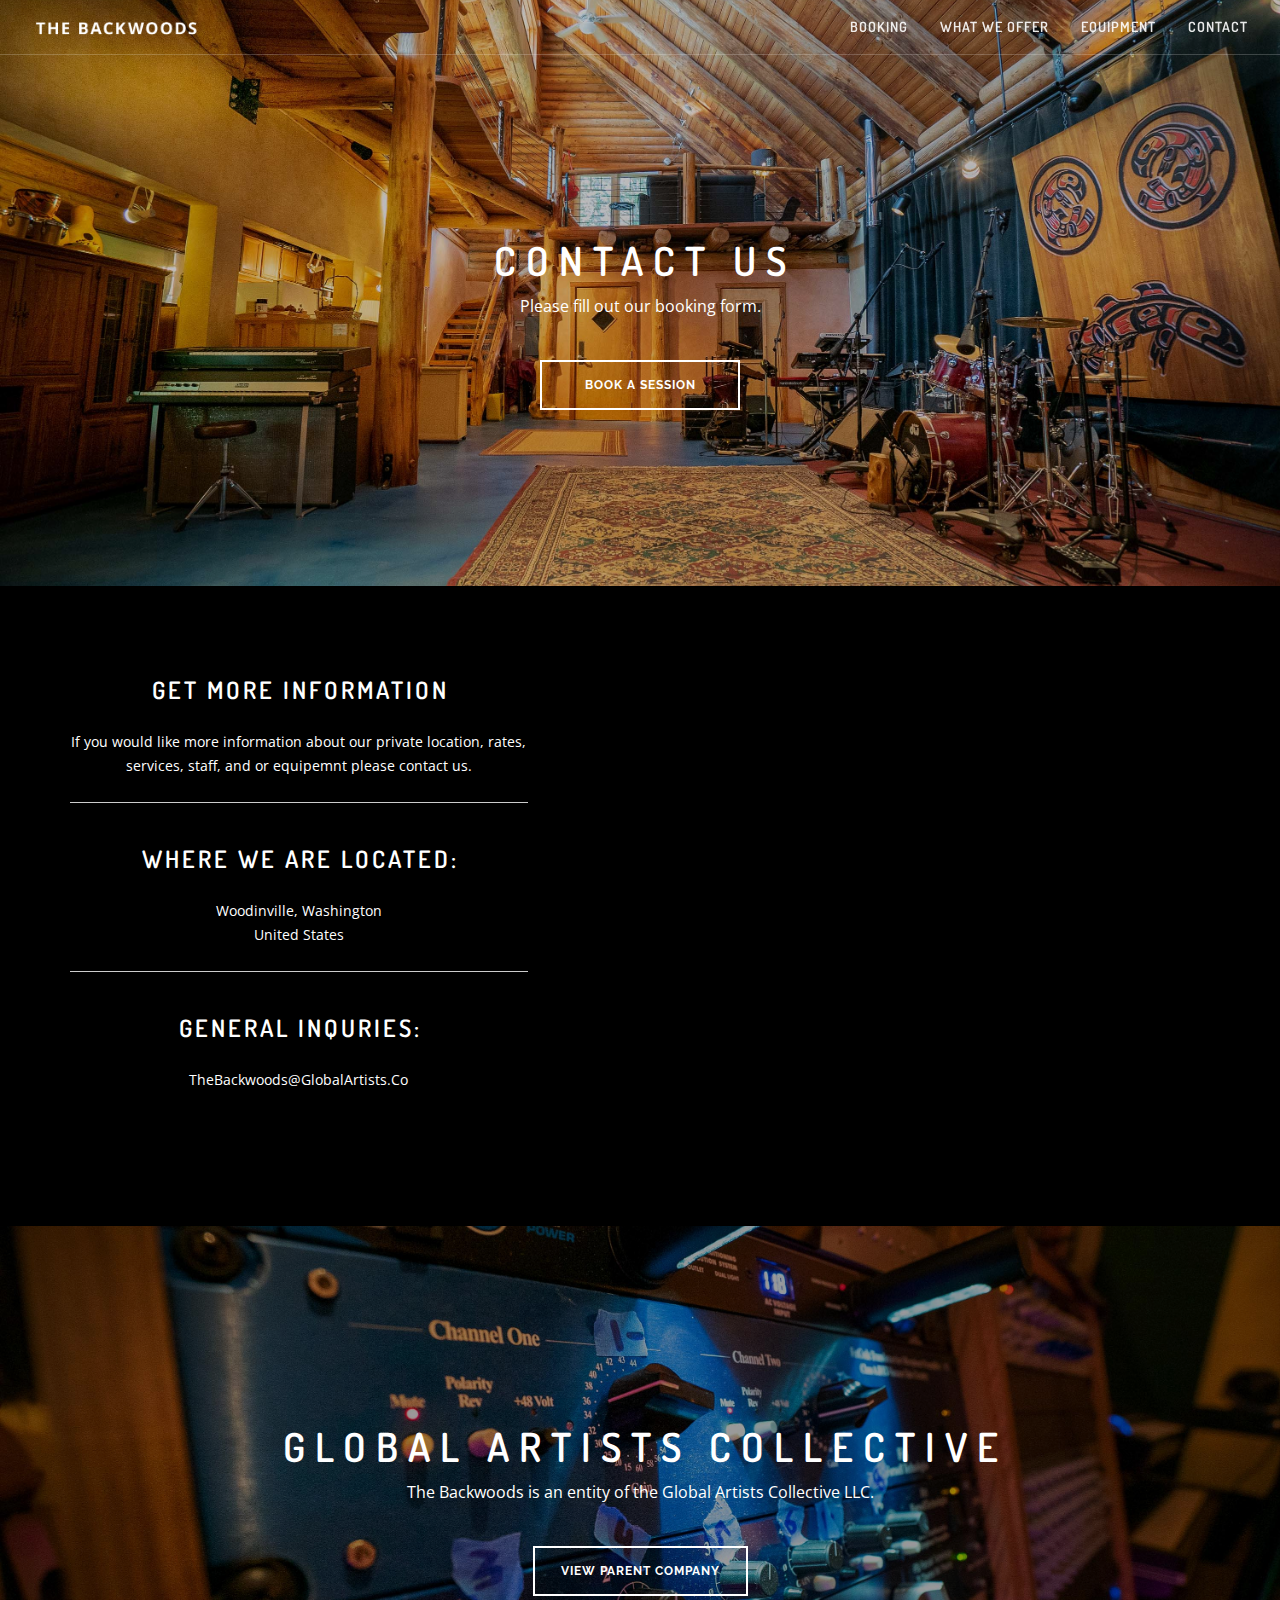
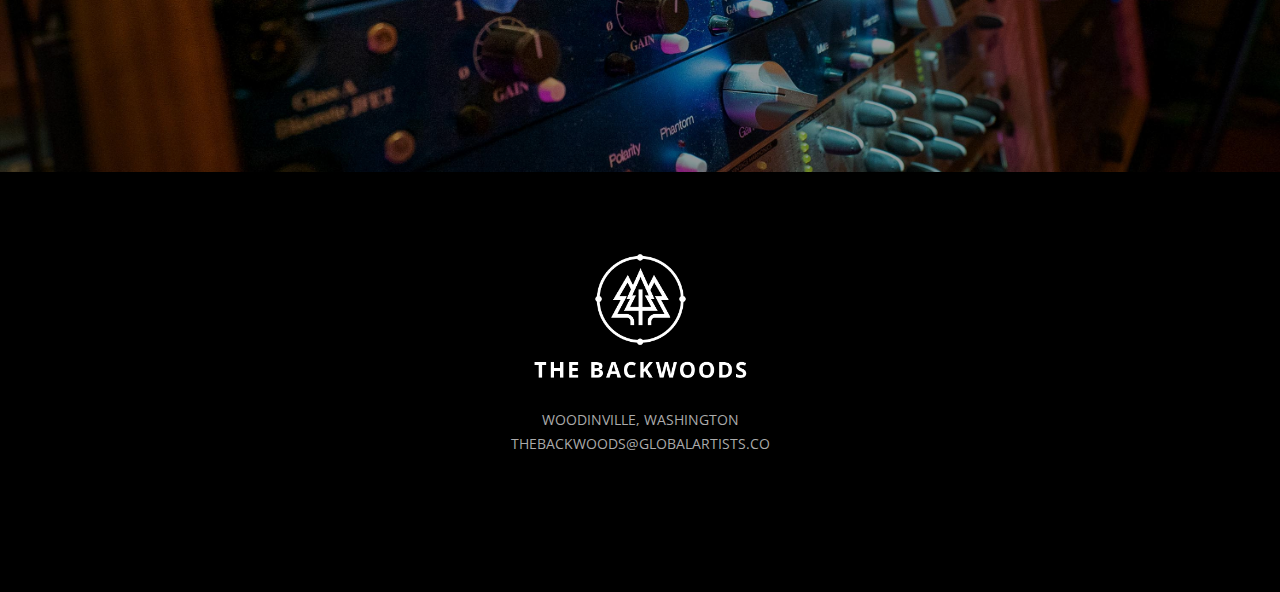
==== commit 1ab563c5: "Add files via upload" ====
--- a/contact.html
+++ b/contact.html
@@ -107,7 +107,7 @@
 		                <div class="col-sm-12 text-center">
 		                <br><p><br><p>
 		                    <h2 class="uppercase bold mt20 mb8 mt80">Contact Us</h3>
-		                    <p class="lead mb40">If interested please fill out our booking form.</p>
+		                    <p class="lead mb40">Please fill out our booking form.</p>
 		                     <a class="btn btn-lg" href="https://globalartistsco.typeform.com/to/XvgBiW">Book A Session</a>
 		                    <br><p><br><p class="pb80">
 		                </div>
@@ -151,9 +151,9 @@
 		                    </p>
 		                    <hr>
 		                    <p class="mb40">
-		                    <h4 class="uppercase bold">Email Us:</h4>
+		                    <h4 class="uppercase bold">General Inquries:</h4>
 		                    <p class="mb0">
-		                    <i class="icon mb32"></i>   inquiry@globalartists.co
+		                       TheBackwoods@GlobalArtists.Co
 		                        <br>
 
 		                    </p>
@@ -197,12 +197,14 @@
 					<div class="row">
 						<div class="col-md-6 col-md-offset-3 col-sm-8 col-sm-offset-2 text-center mb40 mb-xs-24">
 						<a href="#">
-						 <img src="img/gsslogo2.png" width="20%" height="20%" class="mb0"><p>
+						 <img src="img/gsslogo2.png" width="20%" height="20%" class="mb0">  <p>
 							
-								<img alt="Logo" class="image-sm mb16 mt0" src="img/gsslogo.png" height="55%" width="55%">
+								<img alt="Logo" class="image-sm mb10 mt0" src="img/gsslogo.png" height="40%" width="40%">
 							</a>
 
-							<ul style="font-family: Dosis" class="uppercase">
+
+
+							<ul class="uppercase">
 		         				
 		                        <li>Woodinville, Washington</li>
 		                        <li>TheBackwoods@GlobalArtists.co</li>
@@ -216,7 +218,7 @@
 				
 					
 					
-						<div class="col-sm-4 text-right hidden-xs">
+						
 							<span></span>
 						</div>
 					</div>
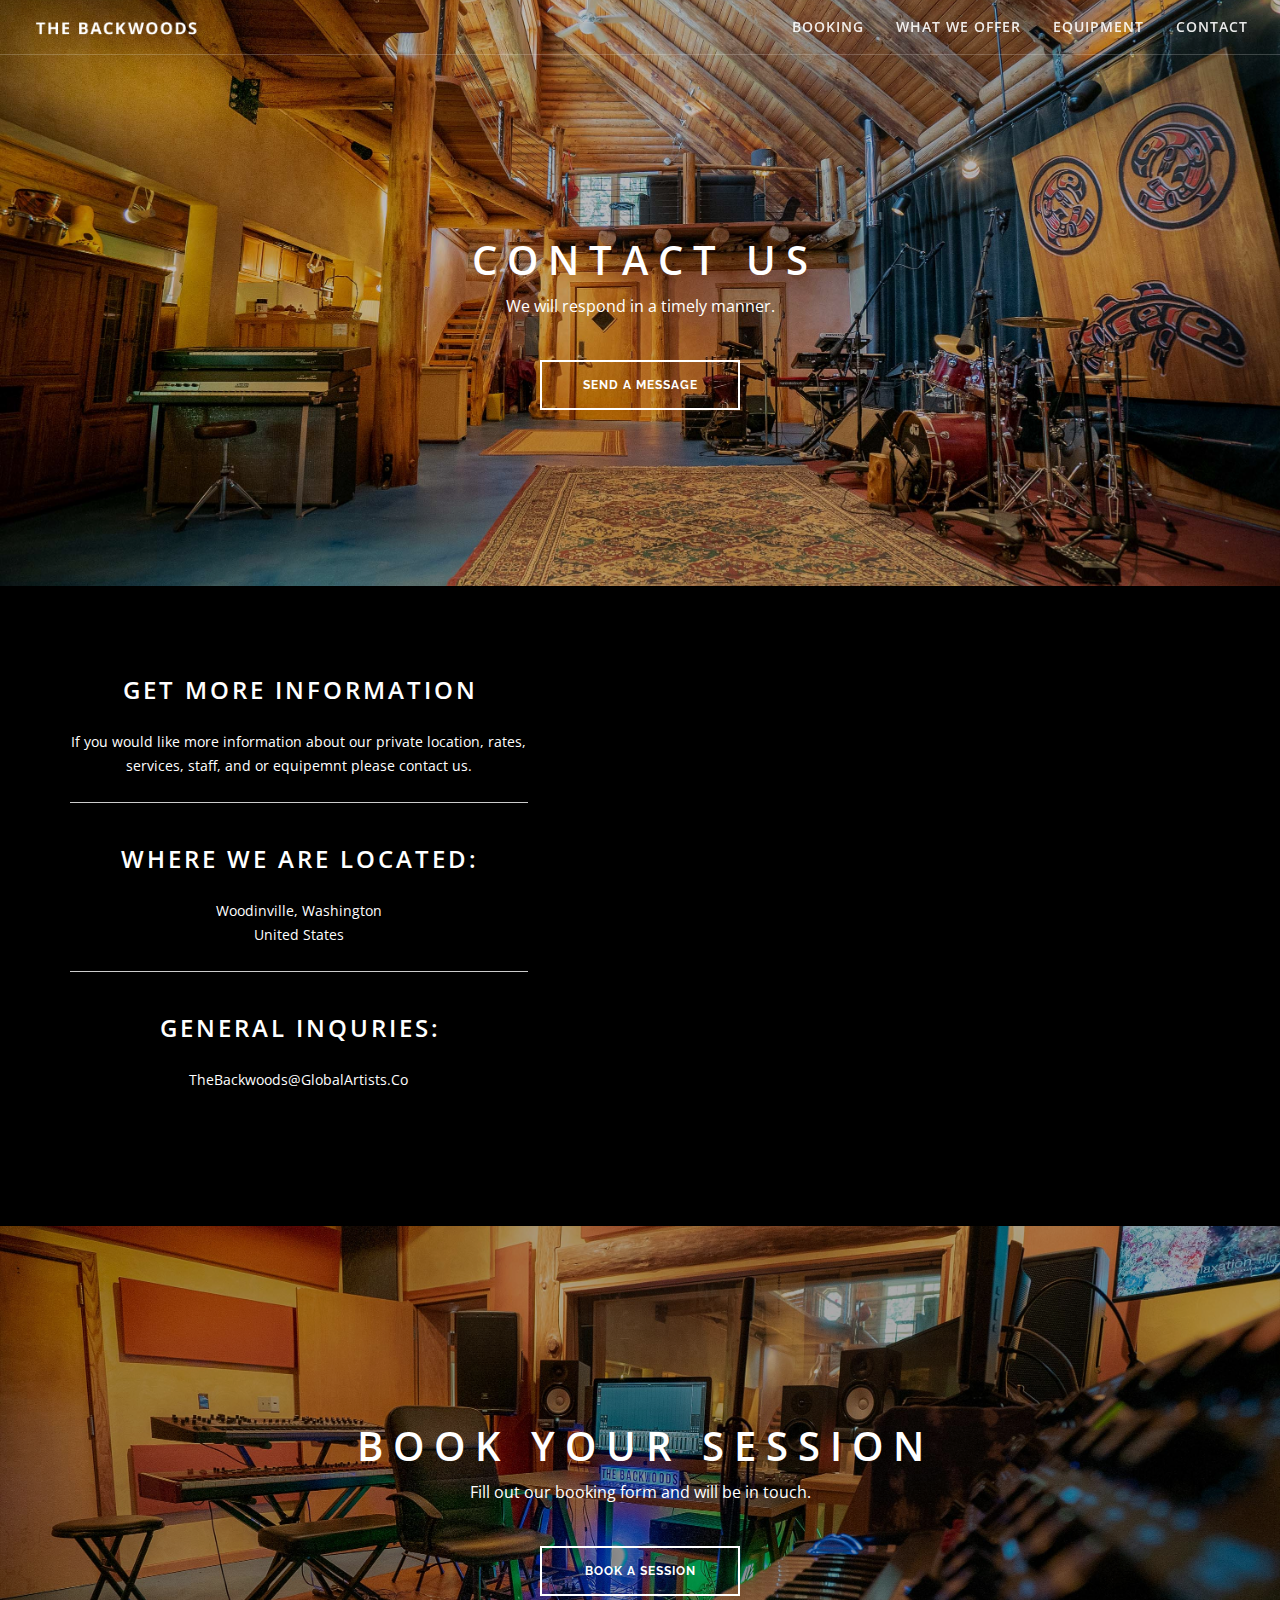
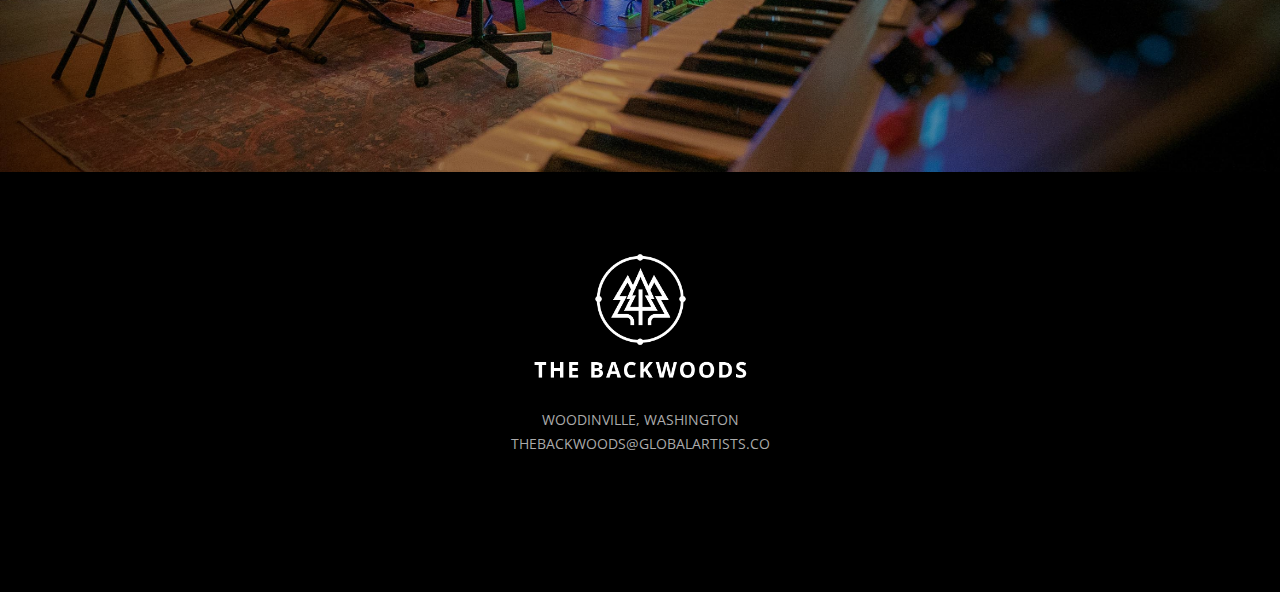
==== commit 867b20d2: "Add files via upload" ====
--- a/contact.html
+++ b/contact.html
@@ -107,8 +107,8 @@
 		                <div class="col-sm-12 text-center">
 		                <br><p><br><p>
 		                    <h2 class="uppercase bold mt20 mb8 mt80">Contact Us</h3>
-		                    <p class="lead mb40">Please fill out our booking form.</p>
-		                     <a class="btn btn-lg" href="https://globalartistsco.typeform.com/to/XvgBiW">Book A Session</a>
+		                    <p class="lead mb40">We will respond in a timely manner.</p>
+		                     <a class="btn btn-lg" href="mailto:thebackwoods@globalartists.co">Send A Message</a>
 		                    <br><p><br><p class="pb80">
 		                </div>
 		            </div>
@@ -163,15 +163,15 @@
 
 		     <section class="image-bg bg-dark overlay">
 		        <div class="background-image-holder">
-		            <img alt="Background Image" class="background-image" src="img/cover44.jpg">
+		            <img alt="Background Image" class="background-image" src="img/cover44c.jpg">
 		        </div>
 		        <div class="container">
 		            <div class="row"><br><p>
 		                <div class="col-sm-12 text-center">
 		                <br><p><br><p>
-		                    <h2 class="uppercase bold mt20 mb8 mt40">Global Artists Collective</h3>
-		                    <p class="lead mb40">The Backwoods is an entity of the Global Artists Collective LLC. </p>
-		                     <a class="btn btn-lg" href="http://globalartists.co" target="blank">View Parent Company</a>
+		                    <h2 class="uppercase bold mt20 mb8 mt40">Book Your Session</h3>
+		                    <p class="lead mb40">Fill out our booking form and will be in touch. </p>
+		                     <a class="btn btn-lg" href="index.html">Book A Session</a>
 		                    <br><p><br><p class="pb80">
 		                </div>
 		            </div>
--- a/css/font-dosis.css
+++ b/css/font-dosis.css
@@ -1 +1 @@
-h1,h2,h3,h4,h5,h6{ font-family: 'Dosis','Raleway',"Helvetica Neue", Helvetica, Arial, sans-serif; }
+h1,h2,h3,h4,h5,h6{ font-family: 'Open Sans','Raleway',"Helvetica Neue", Helvetica, Arial, sans-serif; }
